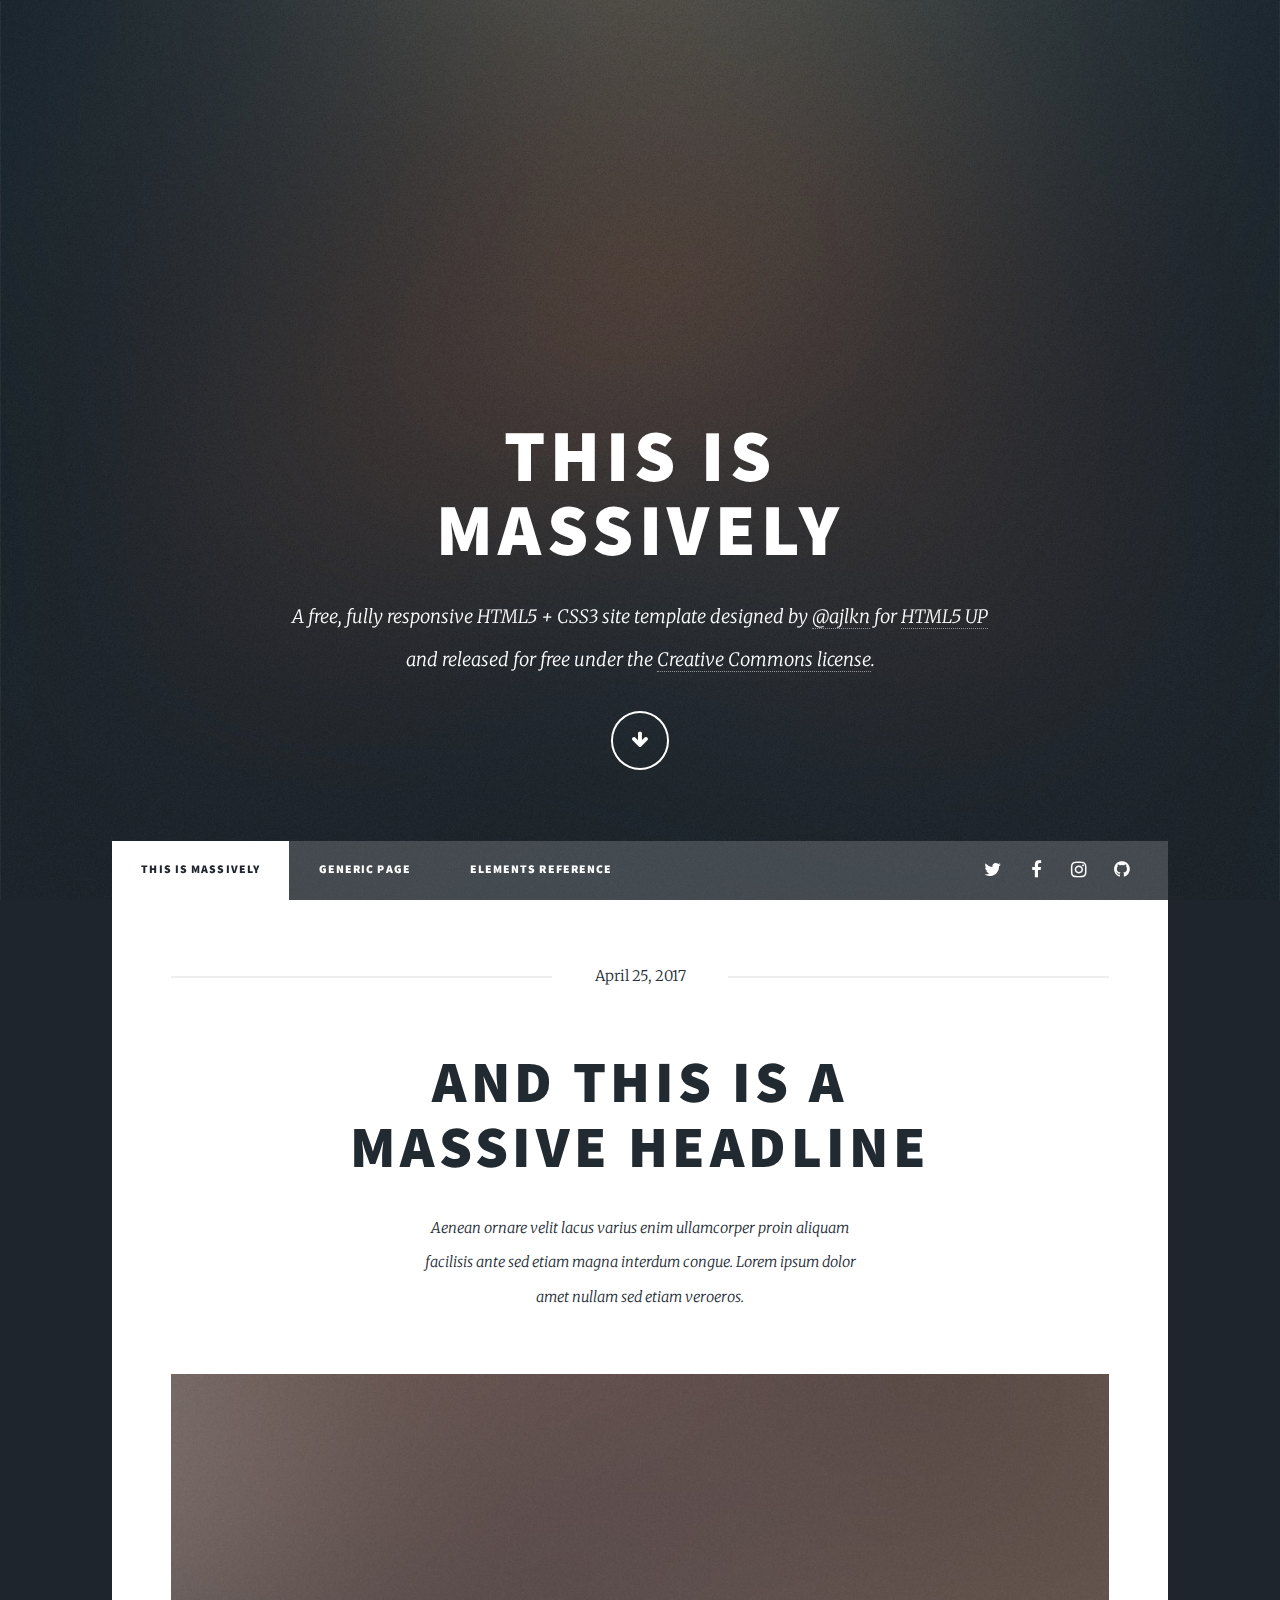
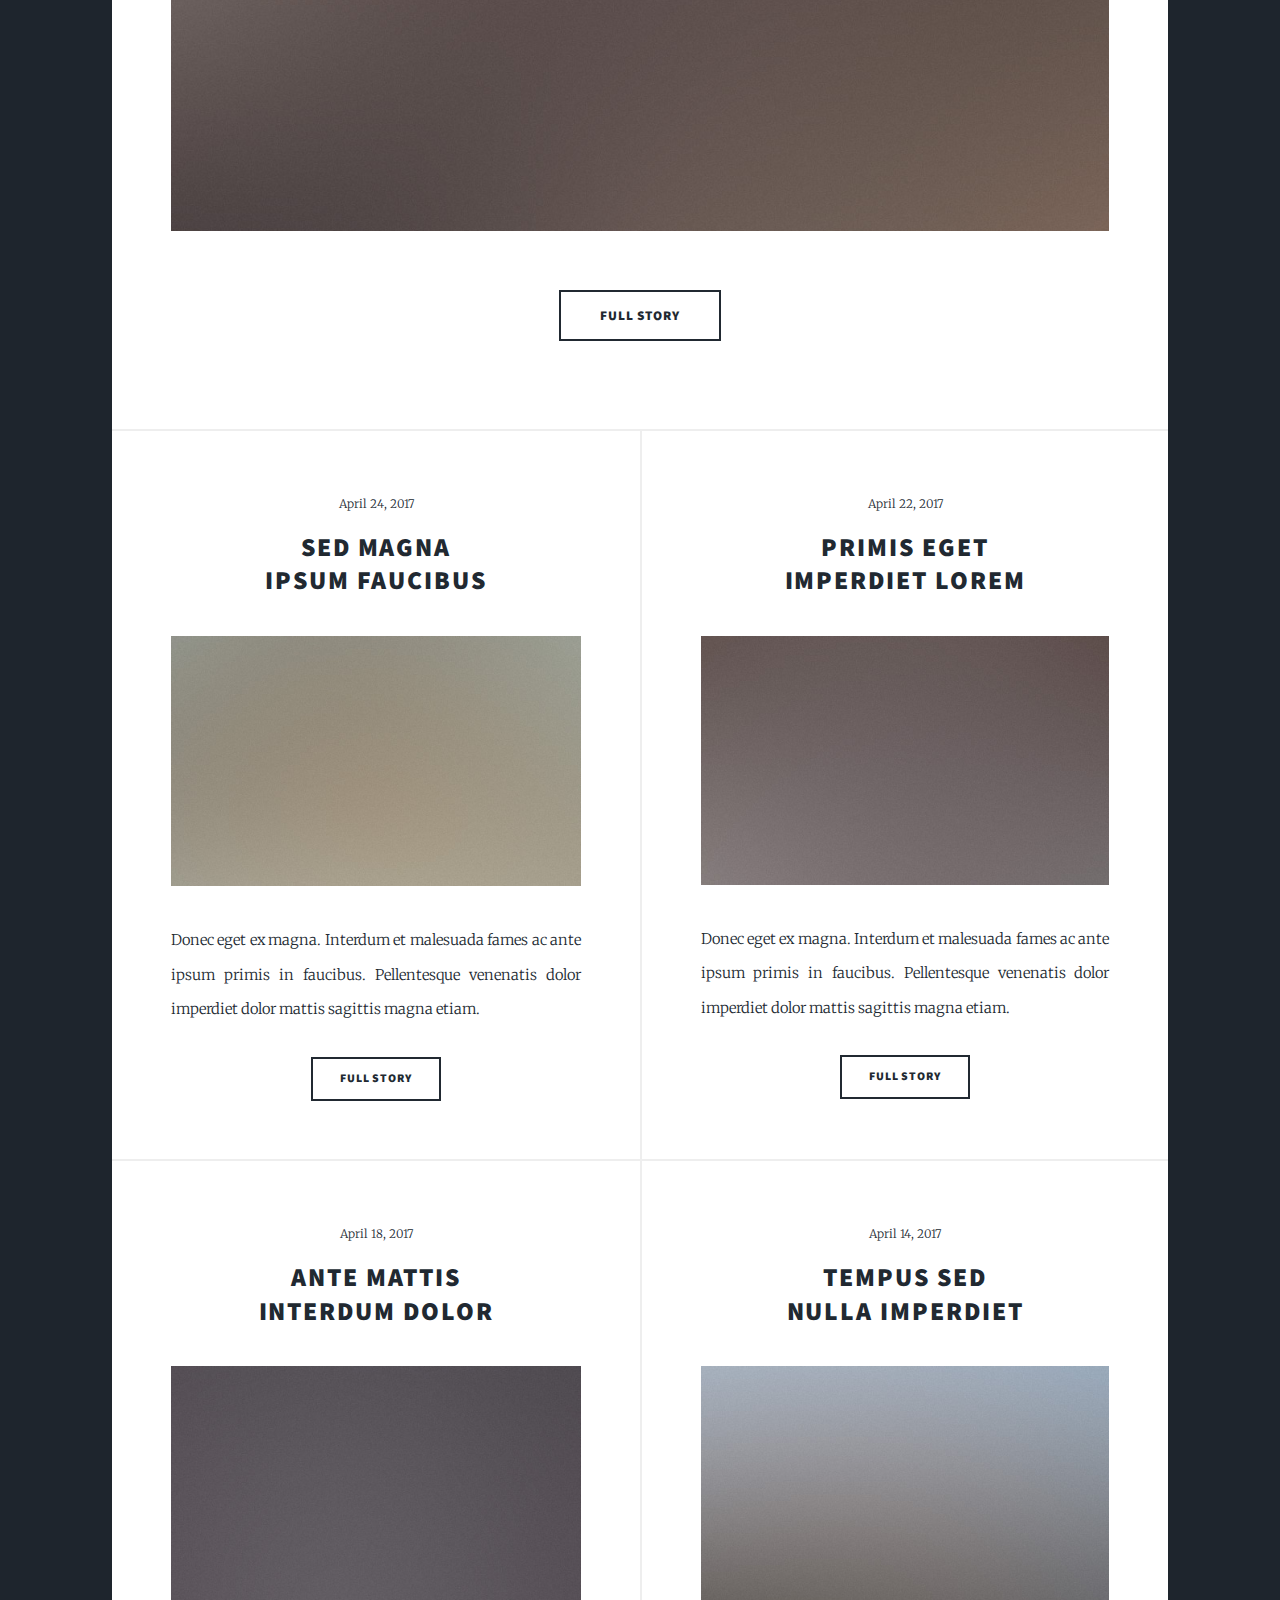
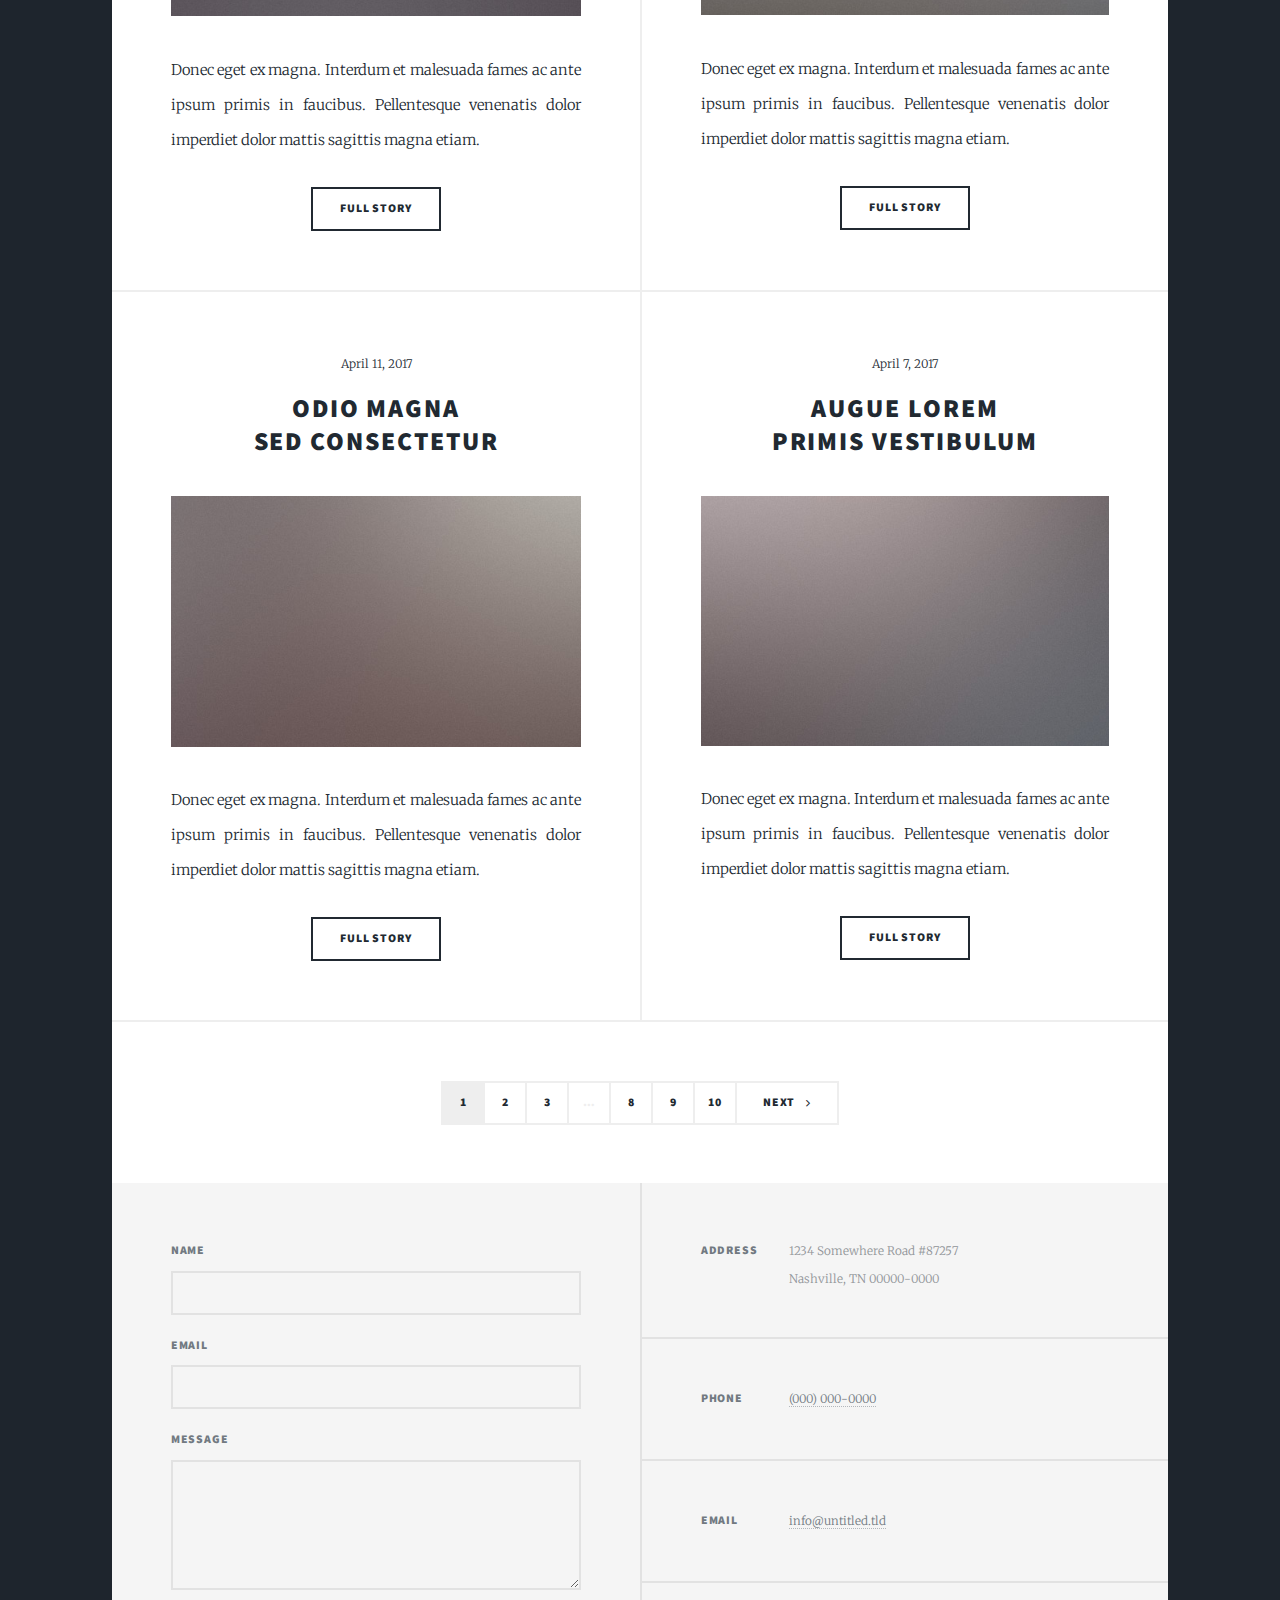
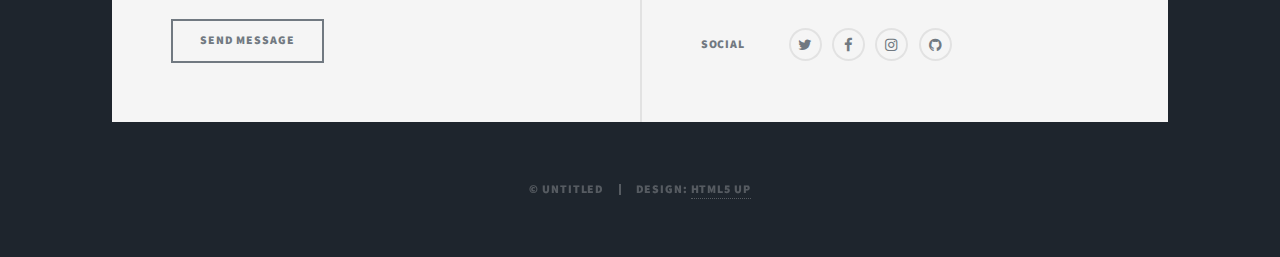
==== index.html @ acafe792 "Commit Inicial" ====
<!DOCTYPE HTML>
<!--
	Massively by HTML5 UP
	html5up.net | @ajlkn
	Free for personal and commercial use under the CCA 3.0 license (html5up.net/license)
-->
<html>
	<head>
		<title>Portifolio</title>
		<meta charset="utf-8" />
		<meta name="viewport" content="width=device-width, initial-scale=1, user-scalable=no" />
		<link rel="stylesheet" href="assets/css/main.css" />
		<noscript><link rel="stylesheet" href="assets/css/noscript.css" /></noscript>
	</head>
	<body class="is-preload">

		<!-- Wrapper -->
			<div id="wrapper" class="fade-in">

				<!-- Intro -->
					<div id="intro">
						<h1>This is<br />
						Massively</h1>
						<p>A free, fully responsive HTML5 + CSS3 site template designed by <a href="https://twitter.com/ajlkn">@ajlkn</a> for <a href="https://html5up.net">HTML5 UP</a><br />
						and released for free under the <a href="https://html5up.net/license">Creative Commons license</a>.</p>
						<ul class="actions">
							<li><a href="#header" class="button icon solo fa-arrow-down scrolly">Continue</a></li>
						</ul>
					</div>

				<!-- Header -->
					<header id="header">
						<a href="index.html" class="logo">Massively</a>
					</header>

				<!-- Nav -->
					<nav id="nav">
						<ul class="links">
							<li class="active"><a href="index.html">This is Massively</a></li>
							<li><a href="generic.html">Generic Page</a></li>
							<li><a href="elements.html">Elements Reference</a></li>
						</ul>
						<ul class="icons">
							<li><a href="#" class="icon fa-twitter"><span class="label">Twitter</span></a></li>
							<li><a href="#" class="icon fa-facebook"><span class="label">Facebook</span></a></li>
							<li><a href="#" class="icon fa-instagram"><span class="label">Instagram</span></a></li>
							<li><a href="#" class="icon fa-github"><span class="label">GitHub</span></a></li>
						</ul>
					</nav>

				<!-- Main -->
					<div id="main">

						<!-- Featured Post -->
							<article class="post featured">
								<header class="major">
									<span class="date">April 25, 2017</span>
									<h2><a href="#">And this is a<br />
									massive headline</a></h2>
									<p>Aenean ornare velit lacus varius enim ullamcorper proin aliquam<br />
									facilisis ante sed etiam magna interdum congue. Lorem ipsum dolor<br />
									amet nullam sed etiam veroeros.</p>
								</header>
								<a href="#" class="image main"><img src="images/pic01.jpg" alt="" /></a>
								<ul class="actions special">
									<li><a href="#" class="button large">Full Story</a></li>
								</ul>
							</article>

						<!-- Posts -->
							<section class="posts">
								<article>
									<header>
										<span class="date">April 24, 2017</span>
										<h2><a href="#">Sed magna<br />
										ipsum faucibus</a></h2>
									</header>
									<a href="#" class="image fit"><img src="images/pic02.jpg" alt="" /></a>
									<p>Donec eget ex magna. Interdum et malesuada fames ac ante ipsum primis in faucibus. Pellentesque venenatis dolor imperdiet dolor mattis sagittis magna etiam.</p>
									<ul class="actions special">
										<li><a href="#" class="button">Full Story</a></li>
									</ul>
								</article>
								<article>
									<header>
										<span class="date">April 22, 2017</span>
										<h2><a href="#">Primis eget<br />
										imperdiet lorem</a></h2>
									</header>
									<a href="#" class="image fit"><img src="images/pic03.jpg" alt="" /></a>
									<p>Donec eget ex magna. Interdum et malesuada fames ac ante ipsum primis in faucibus. Pellentesque venenatis dolor imperdiet dolor mattis sagittis magna etiam.</p>
									<ul class="actions special">
										<li><a href="#" class="button">Full Story</a></li>
									</ul>
								</article>
								<article>
									<header>
										<span class="date">April 18, 2017</span>
										<h2><a href="#">Ante mattis<br />
										interdum dolor</a></h2>
									</header>
									<a href="#" class="image fit"><img src="images/pic04.jpg" alt="" /></a>
									<p>Donec eget ex magna. Interdum et malesuada fames ac ante ipsum primis in faucibus. Pellentesque venenatis dolor imperdiet dolor mattis sagittis magna etiam.</p>
									<ul class="actions special">
										<li><a href="#" class="button">Full Story</a></li>
									</ul>
								</article>
								<article>
									<header>
										<span class="date">April 14, 2017</span>
										<h2><a href="#">Tempus sed<br />
										nulla imperdiet</a></h2>
									</header>
									<a href="#" class="image fit"><img src="images/pic05.jpg" alt="" /></a>
									<p>Donec eget ex magna. Interdum et malesuada fames ac ante ipsum primis in faucibus. Pellentesque venenatis dolor imperdiet dolor mattis sagittis magna etiam.</p>
									<ul class="actions special">
										<li><a href="#" class="button">Full Story</a></li>
									</ul>
								</article>
								<article>
									<header>
										<span class="date">April 11, 2017</span>
										<h2><a href="#">Odio magna<br />
										sed consectetur</a></h2>
									</header>
									<a href="#" class="image fit"><img src="images/pic06.jpg" alt="" /></a>
									<p>Donec eget ex magna. Interdum et malesuada fames ac ante ipsum primis in faucibus. Pellentesque venenatis dolor imperdiet dolor mattis sagittis magna etiam.</p>
									<ul class="actions special">
										<li><a href="#" class="button">Full Story</a></li>
									</ul>
								</article>
								<article>
									<header>
										<span class="date">April 7, 2017</span>
										<h2><a href="#">Augue lorem<br />
										primis vestibulum</a></h2>
									</header>
									<a href="#" class="image fit"><img src="images/pic07.jpg" alt="" /></a>
									<p>Donec eget ex magna. Interdum et malesuada fames ac ante ipsum primis in faucibus. Pellentesque venenatis dolor imperdiet dolor mattis sagittis magna etiam.</p>
									<ul class="actions special">
										<li><a href="#" class="button">Full Story</a></li>
									</ul>
								</article>
							</section>

						<!-- Footer -->
							<footer>
								<div class="pagination">
									<!--<a href="#" class="previous">Prev</a>-->
									<a href="#" class="page active">1</a>
									<a href="#" class="page">2</a>
									<a href="#" class="page">3</a>
									<span class="extra">&hellip;</span>
									<a href="#" class="page">8</a>
									<a href="#" class="page">9</a>
									<a href="#" class="page">10</a>
									<a href="#" class="next">Next</a>
								</div>
							</footer>

					</div>

				<!-- Footer -->
					<footer id="footer">
						<section>
							<form method="post" action="#">
								<div class="fields">
									<div class="field">
										<label for="name">Name</label>
										<input type="text" name="name" id="name" />
									</div>
									<div class="field">
										<label for="email">Email</label>
										<input type="text" name="email" id="email" />
									</div>
									<div class="field">
										<label for="message">Message</label>
										<textarea name="message" id="message" rows="3"></textarea>
									</div>
								</div>
								<ul class="actions">
									<li><input type="submit" value="Send Message" /></li>
								</ul>
							</form>
						</section>
						<section class="split contact">
							<section class="alt">
								<h3>Address</h3>
								<p>1234 Somewhere Road #87257<br />
								Nashville, TN 00000-0000</p>
							</section>
							<section>
								<h3>Phone</h3>
								<p><a href="#">(000) 000-0000</a></p>
							</section>
							<section>
								<h3>Email</h3>
								<p><a href="#">info@untitled.tld</a></p>
							</section>
							<section>
								<h3>Social</h3>
								<ul class="icons alt">
									<li><a href="#" class="icon alt fa-twitter"><span class="label">Twitter</span></a></li>
									<li><a href="#" class="icon alt fa-facebook"><span class="label">Facebook</span></a></li>
									<li><a href="#" class="icon alt fa-instagram"><span class="label">Instagram</span></a></li>
									<li><a href="#" class="icon alt fa-github"><span class="label">GitHub</span></a></li>
								</ul>
							</section>
						</section>
					</footer>

				<!-- Copyright -->
					<div id="copyright">
						<ul><li>&copy; Untitled</li><li>Design: <a href="https://html5up.net">HTML5 UP</a></li></ul>
					</div>

			</div>

		<!-- Scripts -->
			<script src="assets/js/jquery.min.js"></script>
			<script src="assets/js/jquery.scrollex.min.js"></script>
			<script src="assets/js/jquery.scrolly.min.js"></script>
			<script src="assets/js/browser.min.js"></script>
			<script src="assets/js/breakpoints.min.js"></script>
			<script src="assets/js/util.js"></script>
			<script src="assets/js/main.js"></script>

	</body>
</html>
---- assets/css/main.css ----
@import url(font-awesome.min.css);
@import url("https://fonts.googleapis.com/css?family=Merriweather:300,700,300italic,700italic|Source+Sans+Pro:900");

/*
	Massively by HTML5 UP
	html5up.net | @ajlkn
	Free for personal and commercial use under the CCA 3.0 license (html5up.net/license)
*/

html, body, div, span, applet, object,
iframe, h1, h2, h3, h4, h5, h6, p, blockquote,
pre, a, abbr, acronym, address, big, cite,
code, del, dfn, em, img, ins, kbd, q, s, samp,
small, strike, strong, sub, sup, tt, var, b,
u, i, center, dl, dt, dd, ol, ul, li, fieldset,
form, label, legend, table, caption, tbody,
tfoot, thead, tr, th, td, article, aside,
canvas, details, embed, figure, figcaption,
footer, header, hgroup, menu, nav, output, ruby,
section, summary, time, mark, audio, video {
	margin: 0;
	padding: 0;
	border: 0;
	font-size: 100%;
	font: inherit;
	vertical-align: baseline;}

article, aside, details, figcaption, figure,
footer, header, hgroup, menu, nav, section {
	display: block;}

body {
	line-height: 1;
}

ol, ul {
	list-style: none;
}

blockquote, q {
	quotes: none;
}

	blockquote:before, blockquote:after, q:before, q:after {
		content: '';
		content: none;
	}

table {
	border-collapse: collapse;
	border-spacing: 0;
}

body {
	-webkit-text-size-adjust: none;
}

mark {
	background-color: transparent;
	color: inherit;
}

input::-moz-focus-inner {
	border: 0;
	padding: 0;
}

input, select, textarea {
	-moz-appearance: none;
	-webkit-appearance: none;
	-ms-appearance: none;
	appearance: none;
}

/* Basic */

	@-ms-viewport {
		width: device-width;
	}

	body {
		-ms-overflow-style: scrollbar;
	}

	@media screen and (max-width: 480px) {

		html, body {
			min-width: 320px;
		}

	}

	html {
		box-sizing: border-box;
	}

	*, *:before, *:after {
		box-sizing: inherit;
	}

	body {
		background-color: #1e252d;
	}

		body.is-preload *, body.is-preload *:before, body.is-preload *:after {
			-moz-animation: none !important;
			-webkit-animation: none !important;
			-ms-animation: none !important;
			animation: none !important;
			-moz-transition: none !important;
			-webkit-transition: none !important;
			-ms-transition: none !important;
			transition: none !important;
		}

/* Type */

	html {
		font-size: 16pt;
	}

		@media screen and (max-width: 1680px) {

			html {
				font-size: 12pt;
			}

		}

		@media screen and (max-width: 1280px) {

			html {
				font-size: 11pt;
			}

		}

		@media screen and (max-width: 360px) {

			html {
				font-size: 10pt;
			}

		}

	body {
		color: #212931;
	}

	body, input, select, textarea {
		font-family: "Merriweather", Georgia, serif;
		font-weight: 300;
		font-size: 1rem;
		line-height: 2.375;
	}

	a {
		-moz-transition: color 0.2s ease-in-out, background-color 0.2s ease-in-out, border-color 0.2s ease-in-out, box-shadow 0.2s ease-in-out;
		-webkit-transition: color 0.2s ease-in-out, background-color 0.2s ease-in-out, border-color 0.2s ease-in-out, box-shadow 0.2s ease-in-out;
		-ms-transition: color 0.2s ease-in-out, background-color 0.2s ease-in-out, border-color 0.2s ease-in-out, box-shadow 0.2s ease-in-out;
		transition: color 0.2s ease-in-out, background-color 0.2s ease-in-out, border-color 0.2s ease-in-out, box-shadow 0.2s ease-in-out;
		border-bottom: dotted 1px;
		text-decoration: none;
	}

		a:hover {
			border-bottom-color: transparent;
		}

	strong, b {
		font-weight: 600;
	}

	em, i {
		font-style: italic;
	}

	p {
		text-align: justify;
		margin: 0 0 2rem 0;
	}

	h1, h2, h3, h4, h5, h6 {
		font-family: "Source Sans Pro", Helvetica, sans-serif;
		font-weight: 900;
		line-height: 1.5;
		letter-spacing: 0.075em;
		text-transform: uppercase;
		margin: 0 0 1rem 0;
	}

		h1 a, h2 a, h3 a, h4 a, h5 a, h6 a {
			border-bottom: 0;
			color: inherit;
			text-decoration: none;
		}

	h1 {
		font-size: 4rem;
		line-height: 1.1;
		margin: 0 0 2rem 0;
	}

	h2 {
		font-size: 1.75rem;
		line-height: 1.3;
		margin: 0 0 1.5rem 0;
	}

	h3 {
		font-size: 1.25rem;
		margin: 0 0 1.5rem 0;
	}

	h4 {
		font-size: 1rem;
	}

	h5 {
		font-size: 0.9rem;
	}

	h6 {
		font-size: 0.8rem;
	}

	sub {
		font-size: 0.8rem;
		position: relative;
		top: 0.5rem;
	}

	sup {
		font-size: 0.8rem;
		position: relative;
		top: -0.5rem;
	}

	blockquote {
		border-left: solid 4px;
		font-style: italic;
		margin: 0 0 2rem 0;
		padding: 0.5rem 0 0.5rem 2rem;
	}

	code {
		border: solid 2px;
		font-family: "Courier New", monospace;
		font-size: 0.9rem;
		margin: 0 0.25rem;
		padding: 0.25rem 0.65rem;
	}

	pre {
		-webkit-overflow-scrolling: touch;
		font-family: "Courier New", monospace;
		font-size: 0.9rem;
		margin: 0 0 2rem 0;
	}

		pre code {
			display: block;
			line-height: 1.75;
			padding: 1rem 1.5rem;
			overflow-x: auto;
		}

	hr {
		border: 0;
		border-bottom: solid 2px;
		margin: 3rem 0;
	}

		hr.major {
			margin: 5rem 0;
		}

	.align-left {
		text-align: left;
	}

	.align-center {
		text-align: center;
	}

	.align-right {
		text-align: right;
	}

	input, select, textarea {
		color: #212931;
	}

	a {
		color: #212931;
		border-bottom-color: rgba(33, 41, 49, 0.5);
	}

		a:hover {
			border-bottom-color: transparent;
			color: #18bfef !important;
		}

	strong, b {
		color: #212931;
	}

	h1, h2, h3, h4, h5, h6 {
		color: #212931;
	}

	blockquote {
		border-left-color: #eeeeee;
	}

	code {
		background: rgba(220, 220, 220, 0.25);
		border-color: #eeeeee;
	}

	hr {
		border-bottom-color: #eeeeee;
	}

/* Row */

	.row {
		display: flex;
		flex-wrap: wrap;
		box-sizing: border-box;
		align-items: stretch;
	}

		.row > * {
			box-sizing: border-box;
		}

		.row.gtr-uniform > * > :last-child {
			margin-bottom: 0;
		}

		.row.aln-left {
			justify-content: flex-start;
		}

		.row.aln-center {
			justify-content: center;
		}

		.row.aln-right {
			justify-content: flex-end;
		}

		.row.aln-top {
			align-items: flex-start;
		}

		.row.aln-middle {
			align-items: center;
		}

		.row.aln-bottom {
			align-items: flex-end;
		}

		.row > .imp {
			order: -1;
		}

		.row > .col-1 {
			width: 8.3333333333%;
		}

		.row > .off-1 {
			margin-left: 8.3333333333%;
		}

		.row > .col-2 {
			width: 16.6666666667%;
		}

		.row > .off-2 {
			margin-left: 16.6666666667%;
		}

		.row > .col-3 {
			width: 25%;
		}

		.row > .off-3 {
			margin-left: 25%;
		}

		.row > .col-4 {
			width: 33.3333333333%;
		}

		.row > .off-4 {
			margin-left: 33.3333333333%;
		}

		.row > .col-5 {
			width: 41.6666666667%;
		}

		.row > .off-5 {
			margin-left: 41.6666666667%;
		}

		.row > .col-6 {
			width: 50%;
		}

		.row > .off-6 {
			margin-left: 50%;
		}

		.row > .col-7 {
			width: 58.3333333333%;
		}

		.row > .off-7 {
			margin-left: 58.3333333333%;
		}

		.row > .col-8 {
			width: 66.6666666667%;
		}

		.row > .off-8 {
			margin-left: 66.6666666667%;
		}

		.row > .col-9 {
			width: 75%;
		}

		.row > .off-9 {
			margin-left: 75%;
		}

		.row > .col-10 {
			width: 83.3333333333%;
		}

		.row > .off-10 {
			margin-left: 83.3333333333%;
		}

		.row > .col-11 {
			width: 91.6666666667%;
		}

		.row > .off-11 {
			margin-left: 91.6666666667%;
		}

		.row > .col-12 {
			width: 100%;
		}

		.row > .off-12 {
			margin-left: 100%;
		}

		.row.gtr-0 {
			margin-top: 0;
			margin-left: 0rem;
		}

			.row.gtr-0 > * {
				padding: 0 0 0 0rem;
			}

			.row.gtr-0.gtr-uniform {
				margin-top: 0rem;
			}

				.row.gtr-0.gtr-uniform > * {
					padding-top: 0rem;
				}

		.row.gtr-25 {
			margin-top: 0;
			margin-left: -0.375rem;
		}

			.row.gtr-25 > * {
				padding: 0 0 0 0.375rem;
			}

			.row.gtr-25.gtr-uniform {
				margin-top: -0.375rem;
			}

				.row.gtr-25.gtr-uniform > * {
					padding-top: 0.375rem;
				}

		.row.gtr-50 {
			margin-top: 0;
			margin-left: -0.75rem;
		}

			.row.gtr-50 > * {
				padding: 0 0 0 0.75rem;
			}

			.row.gtr-50.gtr-uniform {
				margin-top: -0.75rem;
			}

				.row.gtr-50.gtr-uniform > * {
					padding-top: 0.75rem;
				}

		.row {
			margin-top: 0;
			margin-left: -1.5rem;
		}

			.row > * {
				padding: 0 0 0 1.5rem;
			}

			.row.gtr-uniform {
				margin-top: -1.5rem;
			}

				.row.gtr-uniform > * {
					padding-top: 1.5rem;
				}

		.row.gtr-150 {
			margin-top: 0;
			margin-left: -2.25rem;
		}

			.row.gtr-150 > * {
				padding: 0 0 0 2.25rem;
			}

			.row.gtr-150.gtr-uniform {
				margin-top: -2.25rem;
			}

				.row.gtr-150.gtr-uniform > * {
					padding-top: 2.25rem;
				}

		.row.gtr-200 {
			margin-top: 0;
			margin-left: -3rem;
		}

			.row.gtr-200 > * {
				padding: 0 0 0 3rem;
			}

			.row.gtr-200.gtr-uniform {
				margin-top: -3rem;
			}

				.row.gtr-200.gtr-uniform > * {
					padding-top: 3rem;
				}

		@media screen and (max-width: 1680px) {

			.row {
				display: flex;
				flex-wrap: wrap;
				box-sizing: border-box;
				align-items: stretch;
			}

				.row > * {
					box-sizing: border-box;
				}

				.row.gtr-uniform > * > :last-child {
					margin-bottom: 0;
				}

				.row.aln-left {
					justify-content: flex-start;
				}

				.row.aln-center {
					justify-content: center;
				}

				.row.aln-right {
					justify-content: flex-end;
				}

				.row.aln-top {
					align-items: flex-start;
				}

				.row.aln-middle {
					align-items: center;
				}

				.row.aln-bottom {
					align-items: flex-end;
				}

				.row > .imp-xlarge {
					order: -1;
				}

				.row > .col-1-xlarge {
					width: 8.3333333333%;
				}

				.row > .off-1-xlarge {
					margin-left: 8.3333333333%;
				}

				.row > .col-2-xlarge {
					width: 16.6666666667%;
				}

				.row > .off-2-xlarge {
					margin-left: 16.6666666667%;
				}

				.row > .col-3-xlarge {
					width: 25%;
				}

				.row > .off-3-xlarge {
					margin-left: 25%;
				}

				.row > .col-4-xlarge {
					width: 33.3333333333%;
				}

				.row > .off-4-xlarge {
					margin-left: 33.3333333333%;
				}

				.row > .col-5-xlarge {
					width: 41.6666666667%;
				}

				.row > .off-5-xlarge {
					margin-left: 41.6666666667%;
				}

				.row > .col-6-xlarge {
					width: 50%;
				}

				.row > .off-6-xlarge {
					margin-left: 50%;
				}

				.row > .col-7-xlarge {
					width: 58.3333333333%;
				}

				.row > .off-7-xlarge {
					margin-left: 58.3333333333%;
				}

				.row > .col-8-xlarge {
					width: 66.6666666667%;
				}

				.row > .off-8-xlarge {
					margin-left: 66.6666666667%;
				}

				.row > .col-9-xlarge {
					width: 75%;
				}

				.row > .off-9-xlarge {
					margin-left: 75%;
				}

				.row > .col-10-xlarge {
					width: 83.3333333333%;
				}

				.row > .off-10-xlarge {
					margin-left: 83.3333333333%;
				}

				.row > .col-11-xlarge {
					width: 91.6666666667%;
				}

				.row > .off-11-xlarge {
					margin-left: 91.6666666667%;
				}

				.row > .col-12-xlarge {
					width: 100%;
				}

				.row > .off-12-xlarge {
					margin-left: 100%;
				}

				.row.gtr-0 {
					margin-top: 0;
					margin-left: 0rem;
				}

					.row.gtr-0 > * {
						padding: 0 0 0 0rem;
					}

					.row.gtr-0.gtr-uniform {
						margin-top: 0rem;
					}

						.row.gtr-0.gtr-uniform > * {
							padding-top: 0rem;
						}

				.row.gtr-25 {
					margin-top: 0;
					margin-left: -0.375rem;
				}

					.row.gtr-25 > * {
						padding: 0 0 0 0.375rem;
					}

					.row.gtr-25.gtr-uniform {
						margin-top: -0.375rem;
					}

						.row.gtr-25.gtr-uniform > * {
							padding-top: 0.375rem;
						}

				.row.gtr-50 {
					margin-top: 0;
					margin-left: -0.75rem;
				}

					.row.gtr-50 > * {
						padding: 0 0 0 0.75rem;
					}

					.row.gtr-50.gtr-uniform {
						margin-top: -0.75rem;
					}

						.row.gtr-50.gtr-uniform > * {
							padding-top: 0.75rem;
						}

				.row {
					margin-top: 0;
					margin-left: -1.5rem;
				}

					.row > * {
						padding: 0 0 0 1.5rem;
					}

					.row.gtr-uniform {
						margin-top: -1.5rem;
					}

						.row.gtr-uniform > * {
							padding-top: 1.5rem;
						}

				.row.gtr-150 {
					margin-top: 0;
					margin-left: -2.25rem;
				}

					.row.gtr-150 > * {
						padding: 0 0 0 2.25rem;
					}

					.row.gtr-150.gtr-uniform {
						margin-top: -2.25rem;
					}

						.row.gtr-150.gtr-uniform > * {
							padding-top: 2.25rem;
						}

				.row.gtr-200 {
					margin-top: 0;
					margin-left: -3rem;
				}

					.row.gtr-200 > * {
						padding: 0 0 0 3rem;
					}

					.row.gtr-200.gtr-uniform {
						margin-top: -3rem;
					}

						.row.gtr-200.gtr-uniform > * {
							padding-top: 3rem;
						}

		}

		@media screen and (max-width: 1280px) {

			.row {
				display: flex;
				flex-wrap: wrap;
				box-sizing: border-box;
				align-items: stretch;
			}

				.row > * {
					box-sizing: border-box;
				}

				.row.gtr-uniform > * > :last-child {
					margin-bottom: 0;
				}

				.row.aln-left {
					justify-content: flex-start;
				}

				.row.aln-center {
					justify-content: center;
				}

				.row.aln-right {
					justify-content: flex-end;
				}

				.row.aln-top {
					align-items: flex-start;
				}

				.row.aln-middle {
					align-items: center;
				}

				.row.aln-bottom {
					align-items: flex-end;
				}

				.row > .imp-large {
					order: -1;
				}

				.row > .col-1-large {
					width: 8.3333333333%;
				}

				.row > .off-1-large {
					margin-left: 8.3333333333%;
				}

				.row > .col-2-large {
					width: 16.6666666667%;
				}

				.row > .off-2-large {
					margin-left: 16.6666666667%;
				}

				.row > .col-3-large {
					width: 25%;
				}

				.row > .off-3-large {
					margin-left: 25%;
				}

				.row > .col-4-large {
					width: 33.3333333333%;
				}

				.row > .off-4-large {
					margin-left: 33.3333333333%;
				}

				.row > .col-5-large {
					width: 41.6666666667%;
				}

				.row > .off-5-large {
					margin-left: 41.6666666667%;
				}

				.row > .col-6-large {
					width: 50%;
				}

				.row > .off-6-large {
					margin-left: 50%;
				}

				.row > .col-7-large {
					width: 58.3333333333%;
				}

				.row > .off-7-large {
					margin-left: 58.3333333333%;
				}

				.row > .col-8-large {
					width: 66.6666666667%;
				}

				.row > .off-8-large {
					margin-left: 66.6666666667%;
				}

				.row > .col-9-large {
					width: 75%;
				}

				.row > .off-9-large {
					margin-left: 75%;
				}

				.row > .col-10-large {
					width: 83.3333333333%;
				}

				.row > .off-10-large {
					margin-left: 83.3333333333%;
				}

				.row > .col-11-large {
					width: 91.6666666667%;
				}

				.row > .off-11-large {
					margin-left: 91.6666666667%;
				}

				.row > .col-12-large {
					width: 100%;
				}

				.row > .off-12-large {
					margin-left: 100%;
				}

				.row.gtr-0 {
					margin-top: 0;
					margin-left: 0rem;
				}

					.row.gtr-0 > * {
						padding: 0 0 0 0rem;
					}

					.row.gtr-0.gtr-uniform {
						margin-top: 0rem;
					}

						.row.gtr-0.gtr-uniform > * {
							padding-top: 0rem;
						}

				.row.gtr-25 {
					margin-top: 0;
					margin-left: -0.375rem;
				}

					.row.gtr-25 > * {
						padding: 0 0 0 0.375rem;
					}

					.row.gtr-25.gtr-uniform {
						margin-top: -0.375rem;
					}

						.row.gtr-25.gtr-uniform > * {
							padding-top: 0.375rem;
						}

				.row.gtr-50 {
					margin-top: 0;
					margin-left: -0.75rem;
				}

					.row.gtr-50 > * {
						padding: 0 0 0 0.75rem;
					}

					.row.gtr-50.gtr-uniform {
						margin-top: -0.75rem;
					}

						.row.gtr-50.gtr-uniform > * {
							padding-top: 0.75rem;
						}

				.row {
					margin-top: 0;
					margin-left: -1.5rem;
				}

					.row > * {
						padding: 0 0 0 1.5rem;
					}

					.row.gtr-uniform {
						margin-top: -1.5rem;
					}

						.row.gtr-uniform > * {
							padding-top: 1.5rem;
						}

				.row.gtr-150 {
					margin-top: 0;
					margin-left: -2.25rem;
				}

					.row.gtr-150 > * {
						padding: 0 0 0 2.25rem;
					}

					.row.gtr-150.gtr-uniform {
						margin-top: -2.25rem;
					}

						.row.gtr-150.gtr-uniform > * {
							padding-top: 2.25rem;
						}

				.row.gtr-200 {
					margin-top: 0;
					margin-left: -3rem;
				}

					.row.gtr-200 > * {
						padding: 0 0 0 3rem;
					}

					.row.gtr-200.gtr-uniform {
						margin-top: -3rem;
					}

						.row.gtr-200.gtr-uniform > * {
							padding-top: 3rem;
						}

		}

		@media screen and (max-width: 980px) {

			.row {
				display: flex;
				flex-wrap: wrap;
				box-sizing: border-box;
				align-items: stretch;
			}

				.row > * {
					box-sizing: border-box;
				}

				.row.gtr-uniform > * > :last-child {
					margin-bottom: 0;
				}

				.row.aln-left {
					justify-content: flex-start;
				}

				.row.aln-center {
					justify-content: center;
				}

				.row.aln-right {
					justify-content: flex-end;
				}

				.row.aln-top {
					align-items: flex-start;
				}

				.row.aln-middle {
					align-items: center;
				}

				.row.aln-bottom {
					align-items: flex-end;
				}

				.row > .imp-medium {
					order: -1;
				}

				.row > .col-1-medium {
					width: 8.3333333333%;
				}

				.row > .off-1-medium {
					margin-left: 8.3333333333%;
				}

				.row > .col-2-medium {
					width: 16.6666666667%;
				}

				.row > .off-2-medium {
					margin-left: 16.6666666667%;
				}

				.row > .col-3-medium {
					width: 25%;
				}

				.row > .off-3-medium {
					margin-left: 25%;
				}

				.row > .col-4-medium {
					width: 33.3333333333%;
				}

				.row > .off-4-medium {
					margin-left: 33.3333333333%;
				}

				.row > .col-5-medium {
					width: 41.6666666667%;
				}

				.row > .off-5-medium {
					margin-left: 41.6666666667%;
				}

				.row > .col-6-medium {
					width: 50%;
				}

				.row > .off-6-medium {
					margin-left: 50%;
				}

				.row > .col-7-medium {
					width: 58.3333333333%;
				}

				.row > .off-7-medium {
					margin-left: 58.3333333333%;
				}

				.row > .col-8-medium {
					width: 66.6666666667%;
				}

				.row > .off-8-medium {
					margin-left: 66.6666666667%;
				}

				.row > .col-9-medium {
					width: 75%;
				}

				.row > .off-9-medium {
					margin-left: 75%;
				}

				.row > .col-10-medium {
					width: 83.3333333333%;
				}

				.row > .off-10-medium {
					margin-left: 83.3333333333%;
				}

				.row > .col-11-medium {
					width: 91.6666666667%;
				}

				.row > .off-11-medium {
					margin-left: 91.6666666667%;
				}

				.row > .col-12-medium {
					width: 100%;
				}

				.row > .off-12-medium {
					margin-left: 100%;
				}

				.row.gtr-0 {
					margin-top: 0;
					margin-left: 0rem;
				}

					.row.gtr-0 > * {
						padding: 0 0 0 0rem;
					}

					.row.gtr-0.gtr-uniform {
						margin-top: 0rem;
					}

						.row.gtr-0.gtr-uniform > * {
							padding-top: 0rem;
						}

				.row.gtr-25 {
					margin-top: 0;
					margin-left: -0.375rem;
				}

					.row.gtr-25 > * {
						padding: 0 0 0 0.375rem;
					}

					.row.gtr-25.gtr-uniform {
						margin-top: -0.375rem;
					}

						.row.gtr-25.gtr-uniform > * {
							padding-top: 0.375rem;
						}

				.row.gtr-50 {
					margin-top: 0;
					margin-left: -0.75rem;
				}

					.row.gtr-50 > * {
						padding: 0 0 0 0.75rem;
					}

					.row.gtr-50.gtr-uniform {
						margin-top: -0.75rem;
					}

						.row.gtr-50.gtr-uniform > * {
							padding-top: 0.75rem;
						}

				.row {
					margin-top: 0;
					margin-left: -1.5rem;
				}

					.row > * {
						padding: 0 0 0 1.5rem;
					}

					.row.gtr-uniform {
						margin-top: -1.5rem;
					}

						.row.gtr-uniform > * {
							padding-top: 1.5rem;
						}

				.row.gtr-150 {
					margin-top: 0;
					margin-left: -2.25rem;
				}

					.row.gtr-150 > * {
						padding: 0 0 0 2.25rem;
					}

					.row.gtr-150.gtr-uniform {
						margin-top: -2.25rem;
					}

						.row.gtr-150.gtr-uniform > * {
							padding-top: 2.25rem;
						}

				.row.gtr-200 {
					margin-top: 0;
					margin-left: -3rem;
				}

					.row.gtr-200 > * {
						padding: 0 0 0 3rem;
					}

					.row.gtr-200.gtr-uniform {
						margin-top: -3rem;
					}

						.row.gtr-200.gtr-uniform > * {
							padding-top: 3rem;
						}

		}

		@media screen and (max-width: 736px) {

			.row {
				display: flex;
				flex-wrap: wrap;
				box-sizing: border-box;
				align-items: stretch;
			}

				.row > * {
					box-sizing: border-box;
				}

				.row.gtr-uniform > * > :last-child {
					margin-bottom: 0;
				}

				.row.aln-left {
					justify-content: flex-start;
				}

				.row.aln-center {
					justify-content: center;
				}

				.row.aln-right {
					justify-content: flex-end;
				}

				.row.aln-top {
					align-items: flex-start;
				}

				.row.aln-middle {
					align-items: center;
				}

				.row.aln-bottom {
					align-items: flex-end;
				}

				.row > .imp-small {
					order: -1;
				}

				.row > .col-1-small {
					width: 8.3333333333%;
				}

				.row > .off-1-small {
					margin-left: 8.3333333333%;
				}

				.row > .col-2-small {
					width: 16.6666666667%;
				}

				.row > .off-2-small {
					margin-left: 16.6666666667%;
				}

				.row > .col-3-small {
					width: 25%;
				}

				.row > .off-3-small {
					margin-left: 25%;
				}

				.row > .col-4-small {
					width: 33.3333333333%;
				}

				.row > .off-4-small {
					margin-left: 33.3333333333%;
				}

				.row > .col-5-small {
					width: 41.6666666667%;
				}

				.row > .off-5-small {
					margin-left: 41.6666666667%;
				}

				.row > .col-6-small {
					width: 50%;
				}

				.row > .off-6-small {
					margin-left: 50%;
				}

				.row > .col-7-small {
					width: 58.3333333333%;
				}

				.row > .off-7-small {
					margin-left: 58.3333333333%;
				}

				.row > .col-8-small {
					width: 66.6666666667%;
				}

				.row > .off-8-small {
					margin-left: 66.6666666667%;
				}

				.row > .col-9-small {
					width: 75%;
				}

				.row > .off-9-small {
					margin-left: 75%;
				}

				.row > .col-10-small {
					width: 83.3333333333%;
				}

				.row > .off-10-small {
					margin-left: 83.3333333333%;
				}

				.row > .col-11-small {
					width: 91.6666666667%;
				}

				.row > .off-11-small {
					margin-left: 91.6666666667%;
				}

				.row > .col-12-small {
					width: 100%;
				}

				.row > .off-12-small {
					margin-left: 100%;
				}

				.row.gtr-0 {
					margin-top: 0;
					margin-left: 0rem;
				}

					.row.gtr-0 > * {
						padding: 0 0 0 0rem;
					}

					.row.gtr-0.gtr-uniform {
						margin-top: 0rem;
					}

						.row.gtr-0.gtr-uniform > * {
							padding-top: 0rem;
						}

				.row.gtr-25 {
					margin-top: 0;
					margin-left: -0.375rem;
				}

					.row.gtr-25 > * {
						padding: 0 0 0 0.375rem;
					}

					.row.gtr-25.gtr-uniform {
						margin-top: -0.375rem;
					}

						.row.gtr-25.gtr-uniform > * {
							padding-top: 0.375rem;
						}

				.row.gtr-50 {
					margin-top: 0;
					margin-left: -0.75rem;
				}

					.row.gtr-50 > * {
						padding: 0 0 0 0.75rem;
					}

					.row.gtr-50.gtr-uniform {
						margin-top: -0.75rem;
					}

						.row.gtr-50.gtr-uniform > * {
							padding-top: 0.75rem;
						}

				.row {
					margin-top: 0;
					margin-left: -1.5rem;
				}

					.row > * {
						padding: 0 0 0 1.5rem;
					}

					.row.gtr-uniform {
						margin-top: -1.5rem;
					}

						.row.gtr-uniform > * {
							padding-top: 1.5rem;
						}

				.row.gtr-150 {
					margin-top: 0;
					margin-left: -2.25rem;
				}

					.row.gtr-150 > * {
						padding: 0 0 0 2.25rem;
					}

					.row.gtr-150.gtr-uniform {
						margin-top: -2.25rem;
					}

						.row.gtr-150.gtr-uniform > * {
							padding-top: 2.25rem;
						}

				.row.gtr-200 {
					margin-top: 0;
					margin-left: -3rem;
				}

					.row.gtr-200 > * {
						padding: 0 0 0 3rem;
					}

					.row.gtr-200.gtr-uniform {
						margin-top: -3rem;
					}

						.row.gtr-200.gtr-uniform > * {
							padding-top: 3rem;
						}

		}

		@media screen and (max-width: 480px) {

			.row {
				display: flex;
				flex-wrap: wrap;
				box-sizing: border-box;
				align-items: stretch;
			}

				.row > * {
					box-sizing: border-box;
				}

				.row.gtr-uniform > * > :last-child {
					margin-bottom: 0;
				}

				.row.aln-left {
					justify-content: flex-start;
				}

				.row.aln-center {
					justify-content: center;
				}

				.row.aln-right {
					justify-content: flex-end;
				}

				.row.aln-top {
					align-items: flex-start;
				}

				.row.aln-middle {
					align-items: center;
				}

				.row.aln-bottom {
					align-items: flex-end;
				}

				.row > .imp-xsmall {
					order: -1;
				}

				.row > .col-1-xsmall {
					width: 8.3333333333%;
				}

				.row > .off-1-xsmall {
					margin-left: 8.3333333333%;
				}

				.row > .col-2-xsmall {
					width: 16.6666666667%;
				}

				.row > .off-2-xsmall {
					margin-left: 16.6666666667%;
				}

				.row > .col-3-xsmall {
					width: 25%;
				}

				.row > .off-3-xsmall {
					margin-left: 25%;
				}

				.row > .col-4-xsmall {
					width: 33.3333333333%;
				}

				.row > .off-4-xsmall {
					margin-left: 33.3333333333%;
				}

				.row > .col-5-xsmall {
					width: 41.6666666667%;
				}

				.row > .off-5-xsmall {
					margin-left: 41.6666666667%;
				}

				.row > .col-6-xsmall {
					width: 50%;
				}

				.row > .off-6-xsmall {
					margin-left: 50%;
				}

				.row > .col-7-xsmall {
					width: 58.3333333333%;
				}

				.row > .off-7-xsmall {
					margin-left: 58.3333333333%;
				}

				.row > .col-8-xsmall {
					width: 66.6666666667%;
				}

				.row > .off-8-xsmall {
					margin-left: 66.6666666667%;
				}

				.row > .col-9-xsmall {
					width: 75%;
				}

				.row > .off-9-xsmall {
					margin-left: 75%;
				}

				.row > .col-10-xsmall {
					width: 83.3333333333%;
				}

				.row > .off-10-xsmall {
					margin-left: 83.3333333333%;
				}

				.row > .col-11-xsmall {
					width: 91.6666666667%;
				}

				.row > .off-11-xsmall {
					margin-left: 91.6666666667%;
				}

				.row > .col-12-xsmall {
					width: 100%;
				}

				.row > .off-12-xsmall {
					margin-left: 100%;
				}

				.row.gtr-0 {
					margin-top: 0;
					margin-left: 0rem;
				}

					.row.gtr-0 > * {
						padding: 0 0 0 0rem;
					}

					.row.gtr-0.gtr-uniform {
						margin-top: 0rem;
					}

						.row.gtr-0.gtr-uniform > * {
							padding-top: 0rem;
						}

				.row.gtr-25 {
					margin-top: 0;
					margin-left: -0.375rem;
				}

					.row.gtr-25 > * {
						padding: 0 0 0 0.375rem;
					}

					.row.gtr-25.gtr-uniform {
						margin-top: -0.375rem;
					}

						.row.gtr-25.gtr-uniform > * {
							padding-top: 0.375rem;
						}

				.row.gtr-50 {
					margin-top: 0;
					margin-left: -0.75rem;
				}

					.row.gtr-50 > * {
						padding: 0 0 0 0.75rem;
					}

					.row.gtr-50.gtr-uniform {
						margin-top: -0.75rem;
					}

						.row.gtr-50.gtr-uniform > * {
							padding-top: 0.75rem;
						}

				.row {
					margin-top: 0;
					margin-left: -1.5rem;
				}

					.row > * {
						padding: 0 0 0 1.5rem;
					}

					.row.gtr-uniform {
						margin-top: -1.5rem;
					}

						.row.gtr-uniform > * {
							padding-top: 1.5rem;
						}

				.row.gtr-150 {
					margin-top: 0;
					margin-left: -2.25rem;
				}

					.row.gtr-150 > * {
						padding: 0 0 0 2.25rem;
					}

					.row.gtr-150.gtr-uniform {
						margin-top: -2.25rem;
					}

						.row.gtr-150.gtr-uniform > * {
							padding-top: 2.25rem;
						}

				.row.gtr-200 {
					margin-top: 0;
					margin-left: -3rem;
				}

					.row.gtr-200 > * {
						padding: 0 0 0 3rem;
					}

					.row.gtr-200.gtr-uniform {
						margin-top: -3rem;
					}

						.row.gtr-200.gtr-uniform > * {
							padding-top: 3rem;
						}

		}

		@media screen and (max-width: 360px) {

			.row {
				display: flex;
				flex-wrap: wrap;
				box-sizing: border-box;
				align-items: stretch;
			}

				.row > * {
					box-sizing: border-box;
				}

				.row.gtr-uniform > * > :last-child {
					margin-bottom: 0;
				}

				.row.aln-left {
					justify-content: flex-start;
				}

				.row.aln-center {
					justify-content: center;
				}

				.row.aln-right {
					justify-content: flex-end;
				}

				.row.aln-top {
					align-items: flex-start;
				}

				.row.aln-middle {
					align-items: center;
				}

				.row.aln-bottom {
					align-items: flex-end;
				}

				.row > .imp-xxsmall {
					order: -1;
				}

				.row > .col-1-xxsmall {
					width: 8.3333333333%;
				}

				.row > .off-1-xxsmall {
					margin-left: 8.3333333333%;
				}

				.row > .col-2-xxsmall {
					width: 16.6666666667%;
				}

				.row > .off-2-xxsmall {
					margin-left: 16.6666666667%;
				}

				.row > .col-3-xxsmall {
					width: 25%;
				}

				.row > .off-3-xxsmall {
					margin-left: 25%;
				}

				.row > .col-4-xxsmall {
					width: 33.3333333333%;
				}

				.row > .off-4-xxsmall {
					margin-left: 33.3333333333%;
				}

				.row > .col-5-xxsmall {
					width: 41.6666666667%;
				}

				.row > .off-5-xxsmall {
					margin-left: 41.6666666667%;
				}

				.row > .col-6-xxsmall {
					width: 50%;
				}

				.row > .off-6-xxsmall {
					margin-left: 50%;
				}

				.row > .col-7-xxsmall {
					width: 58.3333333333%;
				}

				.row > .off-7-xxsmall {
					margin-left: 58.3333333333%;
				}

				.row > .col-8-xxsmall {
					width: 66.6666666667%;
				}

				.row > .off-8-xxsmall {
					margin-left: 66.6666666667%;
				}

				.row > .col-9-xxsmall {
					width: 75%;
				}

				.row > .off-9-xxsmall {
					margin-left: 75%;
				}

				.row > .col-10-xxsmall {
					width: 83.3333333333%;
				}

				.row > .off-10-xxsmall {
					margin-left: 83.3333333333%;
				}

				.row > .col-11-xxsmall {
					width: 91.6666666667%;
				}

				.row > .off-11-xxsmall {
					margin-left: 91.6666666667%;
				}

				.row > .col-12-xxsmall {
					width: 100%;
				}

				.row > .off-12-xxsmall {
					margin-left: 100%;
				}

				.row.gtr-0 {
					margin-top: 0;
					margin-left: 0rem;
				}

					.row.gtr-0 > * {
						padding: 0 0 0 0rem;
					}

					.row.gtr-0.gtr-uniform {
						margin-top: 0rem;
					}

						.row.gtr-0.gtr-uniform > * {
							padding-top: 0rem;
						}

				.row.gtr-25 {
					margin-top: 0;
					margin-left: -0.375rem;
				}

					.row.gtr-25 > * {
						padding: 0 0 0 0.375rem;
					}

					.row.gtr-25.gtr-uniform {
						margin-top: -0.375rem;
					}

						.row.gtr-25.gtr-uniform > * {
							padding-top: 0.375rem;
						}

				.row.gtr-50 {
					margin-top: 0;
					margin-left: -0.75rem;
				}

					.row.gtr-50 > * {
						padding: 0 0 0 0.75rem;
					}

					.row.gtr-50.gtr-uniform {
						margin-top: -0.75rem;
					}

						.row.gtr-50.gtr-uniform > * {
							padding-top: 0.75rem;
						}

				.row {
					margin-top: 0;
					margin-left: -1.5rem;
				}

					.row > * {
						padding: 0 0 0 1.5rem;
					}

					.row.gtr-uniform {
						margin-top: -1.5rem;
					}

						.row.gtr-uniform > * {
							padding-top: 1.5rem;
						}

				.row.gtr-150 {
					margin-top: 0;
					margin-left: -2.25rem;
				}

					.row.gtr-150 > * {
						padding: 0 0 0 2.25rem;
					}

					.row.gtr-150.gtr-uniform {
						margin-top: -2.25rem;
					}

						.row.gtr-150.gtr-uniform > * {
							padding-top: 2.25rem;
						}

				.row.gtr-200 {
					margin-top: 0;
					margin-left: -3rem;
				}

					.row.gtr-200 > * {
						padding: 0 0 0 3rem;
					}

					.row.gtr-200.gtr-uniform {
						margin-top: -3rem;
					}

						.row.gtr-200.gtr-uniform > * {
							padding-top: 3rem;
						}

		}

/* Box */

	.box {
		border: solid 2px;
		margin-bottom: 2rem;
		padding: 1.5rem;
	}

		.box > :last-child,
		.box > :last-child > :last-child,
		.box > :last-child > :last-child > :last-child {
			margin-bottom: 0;
		}

		.box.alt {
			border: 0;
			border-radius: 0;
			padding: 0;
		}

	.box {
		border-color: #eeeeee;
	}

/* Button */

	input[type="submit"],
	input[type="reset"],
	input[type="button"],
	button,
	.button {
		-moz-appearance: none;
		-webkit-appearance: none;
		-ms-appearance: none;
		appearance: none;
		-moz-transition: background-color 0.2s ease-in-out, box-shadow 0.2s ease-in-out, color 0.2s ease-in-out;
		-webkit-transition: background-color 0.2s ease-in-out, box-shadow 0.2s ease-in-out, color 0.2s ease-in-out;
		-ms-transition: background-color 0.2s ease-in-out, box-shadow 0.2s ease-in-out, color 0.2s ease-in-out;
		transition: background-color 0.2s ease-in-out, box-shadow 0.2s ease-in-out, color 0.2s ease-in-out;
		border: 0;
		border-radius: 0;
		cursor: pointer;
		display: inline-block;
		font-family: "Source Sans Pro", Helvetica, sans-serif;
		font-size: 0.8rem;
		font-weight: 900;
		letter-spacing: 0.075em;
		height: 3rem;
		line-height: 3rem;
		padding: 0 2rem;
		text-align: center;
		text-decoration: none;
		text-transform: uppercase;
		white-space: nowrap;
	}

		input[type="submit"].icon:before,
		input[type="reset"].icon:before,
		input[type="button"].icon:before,
		button.icon:before,
		.button.icon:before {
			margin-right: 0.5rem;
		}

		input[type="submit"].icon.solo,
		input[type="reset"].icon.solo,
		input[type="button"].icon.solo,
		button.icon.solo,
		.button.icon.solo {
			position: relative;
			width: 4rem;
			height: 4rem;
			line-height: 4rem;
			border-radius: 4rem;
			text-indent: 4rem;
			overflow: hidden;
			padding: 0;
			white-space: nowrap;
		}

			input[type="submit"].icon.solo:before,
			input[type="reset"].icon.solo:before,
			input[type="button"].icon.solo:before,
			button.icon.solo:before,
			.button.icon.solo:before {
				position: absolute;
				display: block;
				top: 0;
				left: 0;
				width: inherit;
				height: inherit;
				line-height: inherit;
				font-size: 1.25rem;
				margin-right: 0;
				text-align: center;
				text-indent: 0;
			}

		input[type="submit"].fit,
		input[type="reset"].fit,
		input[type="button"].fit,
		button.fit,
		.button.fit {
			width: 100%;
		}

		input[type="submit"].small,
		input[type="reset"].small,
		input[type="button"].small,
		button.small,
		.button.small {
			font-size: 0.7rem;
			height: 2.5rem;
			line-height: 2.5rem;
			padding: 0 1.5rem;
		}

		input[type="submit"].large,
		input[type="reset"].large,
		input[type="button"].large,
		button.large,
		.button.large {
			font-size: 0.9rem;
			height: 3.5rem;
			line-height: 3.5rem;
			padding: 0 2.75rem;
		}

		@media screen and (max-width: 980px) {

			input[type="submit"],
			input[type="reset"],
			input[type="button"],
			button,
			.button {
				font-size: 0.9rem;
				height: 3.25rem;
				line-height: 3.25rem;
			}

				input[type="submit"].large,
				input[type="reset"].large,
				input[type="button"].large,
				button.large,
				.button.large {
					font-size: 1rem;
					height: 3.75rem;
					line-height: 3.75rem;
				}

		}

		input[type="submit"].disabled, input[type="submit"]:disabled,
		input[type="reset"].disabled,
		input[type="reset"]:disabled,
		input[type="button"].disabled,
		input[type="button"]:disabled,
		button.disabled,
		button:disabled,
		.button.disabled,
		.button:disabled {
			pointer-events: none;
			opacity: 0.25;
		}

	input[type="submit"],
	input[type="reset"],
	input[type="button"],
	button,
	.button {
		background-color: transparent;
		box-shadow: inset 0 0 0 2px #212931;
		color: #212931 !important;
	}

		input[type="submit"]:hover,
		input[type="reset"]:hover,
		input[type="button"]:hover,
		button:hover,
		.button:hover {
			box-shadow: inset 0 0 0 2px #18bfef;
			color: #18bfef !important;
		}

		input[type="submit"].primary,
		input[type="reset"].primary,
		input[type="button"].primary,
		button.primary,
		.button.primary {
			background-color: #212931;
			box-shadow: none;
			color: #ffffff !important;
		}

			input[type="submit"].primary:hover,
			input[type="reset"].primary:hover,
			input[type="button"].primary:hover,
			button.primary:hover,
			.button.primary:hover {
				background-color: #18bfef;
			}

/* Form */

	form {
		margin: 0 0 2rem 0;
	}

		form > :last-child {
			margin-bottom: 0;
		}

		form > .fields {
			display: -moz-flex;
			display: -webkit-flex;
			display: -ms-flex;
			display: flex;
			-moz-flex-wrap: wrap;
			-webkit-flex-wrap: wrap;
			-ms-flex-wrap: wrap;
			flex-wrap: wrap;
			width: calc(100% + 3rem);
			margin: -1.5rem 0 2rem -1.5rem;
		}

			form > .fields > .field {
				-moz-flex-grow: 0;
				-webkit-flex-grow: 0;
				-ms-flex-grow: 0;
				flex-grow: 0;
				-moz-flex-shrink: 0;
				-webkit-flex-shrink: 0;
				-ms-flex-shrink: 0;
				flex-shrink: 0;
				padding: 1.5rem 0 0 1.5rem;
				width: calc(100% - 1.5rem);
			}

				form > .fields > .field.half {
					width: calc(50% - 0.75rem);
				}

				form > .fields > .field.third {
					width: calc(100%/3 - 0.5rem);
				}

				form > .fields > .field.quarter {
					width: calc(25% - 0.375rem);
				}

		@media screen and (max-width: 480px) {

			form > .fields {
				width: calc(100% + 3rem);
				margin: -1.5rem 0 2rem -1.5rem;
			}

				form > .fields > .field {
					padding: 1.5rem 0 0 1.5rem;
					width: calc(100% - 1.5rem);
				}

					form > .fields > .field.half {
						width: calc(100% - 1.5rem);
					}

					form > .fields > .field.third {
						width: calc(100% - 1.5rem);
					}

					form > .fields > .field.quarter {
						width: calc(100% - 1.5rem);
					}

		}

	label {
		display: block;
		font-family: "Source Sans Pro", Helvetica, sans-serif;
		font-weight: 900;
		line-height: 1.5;
		letter-spacing: 0.075em;
		font-size: 0.8rem;
		text-transform: uppercase;
		margin: 0 0 0.75rem 0;
	}

		@media screen and (max-width: 980px) {

			label {
				font-size: 0.9rem;
			}

		}

	input[type="text"],
	input[type="password"],
	input[type="email"],
	select,
	textarea {
		-moz-appearance: none;
		-webkit-appearance: none;
		-ms-appearance: none;
		appearance: none;
		background: transparent;
		border-radius: 0;
		border: solid 2px;
		color: inherit;
		display: block;
		outline: 0;
		padding: 0 1rem;
		text-decoration: none;
		width: 100%;
	}

		input[type="text"]:invalid,
		input[type="password"]:invalid,
		input[type="email"]:invalid,
		select:invalid,
		textarea:invalid {
			box-shadow: none;
		}

	select {
		background-size: 1.25rem;
		background-repeat: no-repeat;
		background-position: calc(100% - 1rem) center;
		height: 3rem;
		padding-right: 3rem;
		text-overflow: ellipsis;
	}

		select:focus::-ms-value {
			background-color: transparent;
		}

		select::-ms-expand {
			display: none;
		}

	input[type="text"],
	input[type="password"],
	input[type="email"],
	select {
		height: 3rem;
	}

	textarea {
		padding: 0.75rem 1rem;
	}

	input[type="checkbox"],
	input[type="radio"] {
		-moz-appearance: none;
		-webkit-appearance: none;
		-ms-appearance: none;
		appearance: none;
		display: block;
		float: left;
		margin-right: -2rem;
		opacity: 0;
		width: 1rem;
		z-index: -1;
	}

		input[type="checkbox"] + label,
		input[type="radio"] + label {
			text-decoration: none;
			cursor: pointer;
			display: inline-block;
			font-size: 1rem;
			letter-spacing: 0;
			font-family: "Merriweather", Georgia, serif;
			text-transform: none;
			font-weight: 300;
			padding-left: 2.8rem;
			padding-right: 1rem;
			position: relative;
		}

			input[type="checkbox"] + label:before,
			input[type="radio"] + label:before {
				-moz-osx-font-smoothing: grayscale;
				-webkit-font-smoothing: antialiased;
				font-family: FontAwesome;
				font-style: normal;
				font-weight: normal;
				text-transform: none !important;
			}

			input[type="checkbox"] + label:before,
			input[type="radio"] + label:before {
				border-radius: 0;
				border: solid 2px;
				content: '';
				display: inline-block;
				height: 1.8rem;
				left: 0;
				line-height: 1.725rem;
				position: absolute;
				text-align: center;
				top: -0.125rem;
				width: 1.8rem;
			}

		input[type="checkbox"]:checked + label:before,
		input[type="radio"]:checked + label:before {
			content: '\f00c';
		}

	input[type="checkbox"] + label:before {
		border-radius: 0;
	}

	input[type="radio"] + label:before {
		border-radius: 100%;
	}

	::-webkit-input-placeholder {
		opacity: 1.0;
	}

	:-moz-placeholder {
		opacity: 1.0;
	}

	::-moz-placeholder {
		opacity: 1.0;
	}

	:-ms-input-placeholder {
		opacity: 1.0;
	}

	label {
		color: #212931;
	}

	input[type="text"],
	input[type="password"],
	input[type="email"],
	select,
	textarea {
		border-color: #eeeeee;
	}

		input[type="text"]:focus,
		input[type="password"]:focus,
		input[type="email"]:focus,
		select:focus,
		textarea:focus {
			border-color: #18bfef;
		}

	select {
		background-image: url("data:image/svg+xml;charset=utf8,%3Csvg xmlns='http://www.w3.org/2000/svg' width='40' height='40' preserveAspectRatio='none' viewBox='0 0 40 40'%3E%3Cpath d='M9.4,12.3l10.4,10.4l10.4-10.4c0.2-0.2,0.5-0.4,0.9-0.4c0.3,0,0.6,0.1,0.9,0.4l3.3,3.3c0.2,0.2,0.4,0.5,0.4,0.9 c0,0.4-0.1,0.6-0.4,0.9L20.7,31.9c-0.2,0.2-0.5,0.4-0.9,0.4c-0.3,0-0.6-0.1-0.9-0.4L4.3,17.3c-0.2-0.2-0.4-0.5-0.4-0.9 c0-0.4,0.1-0.6,0.4-0.9l3.3-3.3c0.2-0.2,0.5-0.4,0.9-0.4S9.1,12.1,9.4,12.3z' fill='%23eeeeee' /%3E%3C/svg%3E");
	}

		select option {
			background-color: #ffffff;
			color: #212931;
		}

	.select-wrapper:before {
		color: #eeeeee;
	}

	input[type="checkbox"] + label,
	input[type="radio"] + label {
		color: #212931;
	}

		input[type="checkbox"] + label:before,
		input[type="radio"] + label:before {
			border-color: #eeeeee;
		}

	input[type="checkbox"]:checked + label:before,
	input[type="radio"]:checked + label:before {
		background-color: #212931;
		border-color: #212931;
		color: #ffffff;
	}

	input[type="checkbox"]:focus + label:before,
	input[type="radio"]:focus + label:before {
		border-color: #18bfef;
	}

	::-webkit-input-placeholder {
		color: #909498 !important;
	}

	:-moz-placeholder {
		color: #909498 !important;
	}

	::-moz-placeholder {
		color: #909498 !important;
	}

	:-ms-input-placeholder {
		color: #909498 !important;
	}

	.formerize-placeholder {
		color: #909498 !important;
	}

/* Icon */

	.icon {
		text-decoration: none;
		border-bottom: none;
		position: relative;
	}

		.icon:before {
			-moz-osx-font-smoothing: grayscale;
			-webkit-font-smoothing: antialiased;
			font-family: FontAwesome;
			font-style: normal;
			font-weight: normal;
			text-transform: none !important;
		}

		.icon > .label {
			display: none;
		}

/* Image */

	.image {
		border: 0;
		display: inline-block;
		position: relative;
	}

		.image img {
			display: block;
		}

		.image.left, .image.right {
			max-width: 40%;
		}

			.image.left img, .image.right img {
				width: 100%;
			}

		.image.left {
			float: left;
			margin: 0 2rem 2rem 0;
			top: 0.75rem;
		}

		.image.right {
			float: right;
			margin: 0 0 2rem 2rem;
			top: 0.75rem;
		}

		.image.fit {
			display: block;
			margin: 2.5rem 0;
			width: 100%;
		}

			.image.fit:first-child {
				margin-top: 0;
			}

			.image.fit img {
				width: 100%;
			}

		.image.main {
			display: block;
			margin: 4rem 0;
			width: 100%;
		}

			.image.main:first-child {
				margin-top: 0;
			}

			.image.main img {
				width: 100%;
			}

		@media screen and (max-width: 736px) {

			.image.fit {
				margin: 2rem 0;
			}

			.image.main {
				margin: 2rem 0;
			}

		}

	a.image {
		overflow: hidden;
	}

		a.image img {
			-moz-transition: -moz-transform 0.2s ease-out;
			-webkit-transition: -webkit-transform 0.2s ease-out;
			-ms-transition: -ms-transform 0.2s ease-out;
			transition: transform 0.2s ease-out;
		}

		a.image:hover img {
			-moz-transform: scale(1.05);
			-webkit-transform: scale(1.05);
			-ms-transform: scale(1.05);
			transform: scale(1.05);
		}

/* Actions */

	ul.actions {
		display: -moz-flex;
		display: -webkit-flex;
		display: -ms-flex;
		display: flex;
		cursor: default;
		list-style: none;
		margin-left: -1rem;
		padding-left: 0;
	}

		ul.actions li {
			padding: 0 0 0 1rem;
			vertical-align: middle;
		}

		ul.actions.special {
			-moz-justify-content: center;
			-webkit-justify-content: center;
			-ms-justify-content: center;
			justify-content: center;
			width: 100%;
			margin-left: 0;
		}

			ul.actions.special li:first-child {
				padding-left: 0;
			}

		ul.actions.stacked {
			-moz-flex-direction: column;
			-webkit-flex-direction: column;
			-ms-flex-direction: column;
			flex-direction: column;
			margin-left: 0;
		}

			ul.actions.stacked li {
				padding: 1.3rem 0 0 0;
			}

				ul.actions.stacked li:first-child {
					padding-top: 0;
				}

		ul.actions.fit {
			width: calc(100% + 1rem);
		}

			ul.actions.fit li {
				-moz-flex-grow: 1;
				-webkit-flex-grow: 1;
				-ms-flex-grow: 1;
				flex-grow: 1;
				-moz-flex-shrink: 1;
				-webkit-flex-shrink: 1;
				-ms-flex-shrink: 1;
				flex-shrink: 1;
				width: 100%;
			}

				ul.actions.fit li > * {
					width: 100%;
				}

			ul.actions.fit.stacked {
				width: 100%;
			}

		@media screen and (max-width: 480px) {

			ul.actions:not(.fixed) {
				-moz-flex-direction: column;
				-webkit-flex-direction: column;
				-ms-flex-direction: column;
				flex-direction: column;
				margin-left: 0;
				width: 100% !important;
			}

				ul.actions:not(.fixed) li {
					-moz-flex-grow: 1;
					-webkit-flex-grow: 1;
					-ms-flex-grow: 1;
					flex-grow: 1;
					-moz-flex-shrink: 1;
					-webkit-flex-shrink: 1;
					-ms-flex-shrink: 1;
					flex-shrink: 1;
					padding: 1rem 0 0 0;
					text-align: center;
					width: 100%;
				}

					ul.actions:not(.fixed) li > * {
						width: 100%;
					}

					ul.actions:not(.fixed) li:first-child {
						padding-top: 0;
					}

					ul.actions:not(.fixed) li input[type="submit"],
					ul.actions:not(.fixed) li input[type="reset"],
					ul.actions:not(.fixed) li input[type="button"],
					ul.actions:not(.fixed) li button,
					ul.actions:not(.fixed) li .button {
						width: 100%;
					}

						ul.actions:not(.fixed) li input[type="submit"].icon:before,
						ul.actions:not(.fixed) li input[type="reset"].icon:before,
						ul.actions:not(.fixed) li input[type="button"].icon:before,
						ul.actions:not(.fixed) li button.icon:before,
						ul.actions:not(.fixed) li .button.icon:before {
							margin-left: -0.5rem;
						}

		}

/* Icons */

	ul.icons {
		cursor: default;
		list-style: none;
		padding-left: 0;
	}

		ul.icons li {
			display: inline-block;
			padding: 0 0.5rem 0 0;
			vertical-align: middle;
		}

			ul.icons li:last-child {
				padding-right: 0;
			}

			ul.icons li .icon:before {
				width: 2.25rem;
				height: 2.25rem;
				line-height: 2.25rem;
				display: inline-block;
				text-align: center;
				border-radius: 100%;
				font-size: 1.25rem;
			}

		ul.icons.alt li .icon:before {
			-moz-transition: color 0.2s ease-in-out, background-color 0.2s ease-in-out, border-color 0.2s ease-in-out, box-shadow 0.2s ease-in-out;
			-webkit-transition: color 0.2s ease-in-out, background-color 0.2s ease-in-out, border-color 0.2s ease-in-out, box-shadow 0.2s ease-in-out;
			-ms-transition: color 0.2s ease-in-out, background-color 0.2s ease-in-out, border-color 0.2s ease-in-out, box-shadow 0.2s ease-in-out;
			transition: color 0.2s ease-in-out, background-color 0.2s ease-in-out, border-color 0.2s ease-in-out, box-shadow 0.2s ease-in-out;
			font-size: 1rem;
		}

/* List */

	ol {
		list-style: decimal;
		margin: 0 0 2rem 0;
		padding-left: 1.25rem;
	}

		ol li {
			padding-left: 0.25rem;
		}

	ul {
		list-style: disc;
		margin: 0 0 2rem 0;
		padding-left: 1rem;
	}

		ul li {
			padding-left: 0.5rem;
		}

		ul.divided {
			list-style: none;
			padding-left: 0;
		}

			ul.divided li {
				border-top: solid 1px;
				padding: 0.5rem 0;
			}

				ul.divided li:first-child {
					border-top: 0;
					padding-top: 0;
				}

	dl {
		margin: 0 0 2rem 0;
	}

		dl dt {
			display: block;
			font-weight: 600;
			margin: 0 0 1rem 0;
		}

		dl dd {
			margin-left: 2rem;
		}

	ul.divided li {
		border-top-color: #eeeeee;
	}

	ul.icons li a.icon:hover:before {
		color: #18bfef;
	}

	ul.icons.alt li .icon:before {
		box-shadow: inset 0 0 0 2px #eeeeee;
	}

	ul.icons.alt li a.icon:hover:before {
		box-shadow: inset 0 0 0 2px #18bfef;
	}

/* Section/Article */

	section.special, article.special {
		text-align: center;
	}

	header {
		cursor: default;
	}

		header > .date {
			display: block;
			font-size: 0.8rem;
			height: 1;
			margin: 0 0 1rem 0;
			position: relative;
		}

		header > p {
			font-style: italic;
		}

		header > h1 + p {
			font-size: 1.1rem;
			margin-top: -0.5rem;
			line-height: 2;
		}

		header > h2 + p {
			font-size: 1rem;
			margin-top: -0.75rem;
		}

		header > h3 + p {
			font-size: 0.9rem;
			margin-top: -0.75rem;
		}

		header > h4 + p {
			font-size: 0.8rem;
			margin-top: -0.75rem;
		}

		header.major {
			margin: 0 0 4rem 0;
			text-align: center;
		}

			header.major > :last-child {
				margin-bottom: 0;
			}

			header.major > p {
				margin-top: 0;
				text-align: center;
			}

			header.major > .date {
				font-size: 1rem;
				margin: 0 0 4rem 0;
			}

				header.major > .date:before, header.major > .date:after {
					content: '';
					display: block;
					position: absolute;
					top: 50%;
					width: calc(50% - 6rem);
					border-top: solid 2px;
				}

				header.major > .date:before {
					left: 0;
				}

				header.major > .date:after {
					right: 0;
				}

		@media screen and (max-width: 980px) {

			header br {
				display: none;
			}

		}

		@media screen and (max-width: 736px) {

			header.major {
				margin: 0 0 2rem 0;
			}

		}

	header.major .date:before, header.major .date:after {
		border-top-color: #eeeeee;
	}

/* Table */

	.table-wrapper {
		-webkit-overflow-scrolling: touch;
		overflow-x: auto;
	}

	table {
		margin: 0 0 2rem 0;
		width: 100%;
	}

		table tbody tr {
			border: solid 1px;
			border-left: 0;
			border-right: 0;
		}

		table td {
			padding: 0.75rem 0.75rem;
		}

		table th {
			font-family: "Source Sans Pro", Helvetica, sans-serif;
			font-size: 0.8rem;
			font-weight: 900;
			letter-spacing: 0.075em;
			line-height: 1.5;
			padding: 0 0.75rem 0.75rem 0.75rem;
			text-align: left;
			text-transform: uppercase;
		}

			@media screen and (max-width: 980px) {

				table th {
					font-size: 0.9rem;
				}

			}

		table thead {
			border-bottom: solid 2px;
		}

		table tfoot {
			border-top: solid 2px;
		}

		table.alt {
			border-collapse: separate;
		}

			table.alt tbody tr td {
				border: solid 1px;
				border-left-width: 0;
				border-top-width: 0;
			}

				table.alt tbody tr td:first-child {
					border-left-width: 1px;
				}

			table.alt tbody tr:first-child td {
				border-top-width: 1px;
			}

			table.alt thead {
				border-bottom: 0;
			}

			table.alt tfoot {
				border-top: 0;
			}

	table tbody tr {
		border-color: #eeeeee;
	}

		table tbody tr:nth-child(2n + 1) {
			background-color: rgba(220, 220, 220, 0.25);
		}

	table th {
		color: #212931;
	}

	table thead {
		border-bottom-color: #eeeeee;
	}

	table tfoot {
		border-top-color: #eeeeee;
	}

	table.alt tbody tr td {
		border-color: #eeeeee;
	}

/* Pagination */

	.pagination {
		display: -moz-inline-flex;
		display: -webkit-inline-flex;
		display: -ms-inline-flex;
		display: inline-flex;
		-moz-user-select: none;
		-webkit-user-select: none;
		-ms-user-select: none;
		user-select: none;
		cursor: default;
		list-style: none;
		margin: 0 0 2rem 2px;
		padding: 0;
	}

		.pagination a, .pagination span {
			-moz-transition: background-color 0.2s ease-in-out, border-color 0.2s ease-in-out, box-shadow 0.2s ease-in-out, color 0.2s ease-in-out;
			-webkit-transition: background-color 0.2s ease-in-out, border-color 0.2s ease-in-out, box-shadow 0.2s ease-in-out, color 0.2s ease-in-out;
			-ms-transition: background-color 0.2s ease-in-out, border-color 0.2s ease-in-out, box-shadow 0.2s ease-in-out, color 0.2s ease-in-out;
			transition: background-color 0.2s ease-in-out, border-color 0.2s ease-in-out, box-shadow 0.2s ease-in-out, color 0.2s ease-in-out;
			border: solid 2px;
			display: inline-block;
			font-family: "Source Sans Pro", Helvetica, sans-serif;
			font-size: 0.8rem;
			font-weight: 900;
			height: 3rem;
			letter-spacing: 0.075em;
			line-height: calc(3rem - 4px);
			margin-left: -2px;
			min-width: 3rem;
			position: relative;
			text-align: center;
			text-decoration: none;
			text-transform: uppercase;
		}

		.pagination .next, .pagination .previous {
			text-decoration: none;
			padding: 0 1.75rem;
		}

			.pagination .next:before, .pagination .previous:before {
				-moz-osx-font-smoothing: grayscale;
				-webkit-font-smoothing: antialiased;
				font-family: FontAwesome;
				font-style: normal;
				font-weight: normal;
				text-transform: none !important;
			}

			.pagination .next:before, .pagination .previous:before {
				display: inline-block;
				color: inherit !important;
			}

		.pagination .previous:before {
			content: '\f104';
			margin-right: 0.9375em;
		}

		.pagination .next:before {
			content: '\f105';
			float: right;
			margin-left: 0.9375em;
		}

		@media screen and (max-width: 980px) {

			.pagination a, .pagination span {
				font-size: 0.9rem;
			}

		}

		@media screen and (max-width: 480px) {

			.pagination .page, .pagination .extra {
				display: none;
			}

		}

	.pagination a, .pagination span {
		border-color: #eeeeee;
	}

	.pagination a {
		color: #212931 !important;
	}

		.pagination a:hover {
			color: #18bfef !important;
			border-color: #18bfef;
			z-index: 1;
		}

			.pagination a:hover + a, .pagination a:hover + span {
				border-left-color: #18bfef;
			}

		.pagination a.active {
			background-color: #eeeeee;
		}

	.pagination span {
		color: #eeeeee;
	}

/* Wrapper */

	#wrapper {
		-moz-transition: opacity 0.5s ease;
		-webkit-transition: opacity 0.5s ease;
		-ms-transition: opacity 0.5s ease;
		transition: opacity 0.5s ease;
		position: relative;
		z-index: 1;
		overflow: hidden;
	}

		#wrapper > .bg {
			position: absolute;
			top: 0;
			left: 0;
			width: 100%;
			height: 100%;
			background-color: #212931;
			background-image: url("../../images/overlay.png"), linear-gradient(0deg, rgba(0, 0, 0, 0.1), rgba(0, 0, 0, 0.1)), url("../../images/bg.jpg");
			background-size: auto,								auto,														100% auto;
			background-position: center,								center,														top center;
			background-repeat: repeat,								no-repeat,													no-repeat;
			background-attachment: scroll,								scroll,														scroll;
			z-index: -1;
		}

			#wrapper > .bg.fixed {
				position: fixed;
				width: 100vw;
				height: 100vh;
			}

		#wrapper.fade-in:before {
			pointer-events: none;
			-moz-transition: opacity 1s ease-in-out;
			-webkit-transition: opacity 1s ease-in-out;
			-ms-transition: opacity 1s ease-in-out;
			transition: opacity 1s ease-in-out;
			-moz-transition-delay: 0.75s;
			-webkit-transition-delay: 0.75s;
			-ms-transition-delay: 0.75s;
			transition-delay: 0.75s;
			background: #1e252d;
			content: '';
			display: block;
			height: 100%;
			left: 0;
			opacity: 0;
			position: fixed;
			top: 0;
			width: 100%;
		}

		body.is-preload #wrapper.fade-in:before {
			opacity: 1;
		}

		@media screen and (orientation: portrait) {

			#wrapper > .bg {
				background-size: auto,								auto,														auto 175%;
			}

		}

/* Intro */

	#intro {
		color: #ffffff;
		padding: 8rem 4rem 6rem 4rem ;
		-moz-align-items: center;
		-webkit-align-items: center;
		-ms-align-items: center;
		align-items: center;
		display: -moz-flex;
		display: -webkit-flex;
		display: -ms-flex;
		display: flex;
		-moz-flex-direction: column;
		-webkit-flex-direction: column;
		-ms-flex-direction: column;
		flex-direction: column;
		-moz-justify-content: -moz-flex-end;
		-webkit-justify-content: -webkit-flex-end;
		-ms-justify-content: -ms-flex-end;
		justify-content: flex-end;
		-moz-transition: opacity 1s ease, -moz-transform 1s ease;
		-webkit-transition: opacity 1s ease, -webkit-transform 1s ease;
		-ms-transition: opacity 1s ease, -ms-transform 1s ease;
		transition: opacity 1s ease, transform 1s ease;
		position: relative;
		cursor: default;
		text-align: center;
		z-index: 1;
		min-height: 100vh;
	}

		#intro input, #intro select, #intro textarea {
			color: #ffffff;
		}

		#intro a {
			color: #ffffff;
			border-bottom-color: rgba(255, 255, 255, 0.5);
		}

			#intro a:hover {
				border-bottom-color: transparent;
				color: #18bfef !important;
			}

		#intro strong, #intro b {
			color: #ffffff;
		}

		#intro h1, #intro h2, #intro h3, #intro h4, #intro h5, #intro h6 {
			color: #ffffff;
		}

		#intro blockquote {
			border-left-color: #ffffff;
		}

		#intro code {
			background: rgba(255, 255, 255, 0.075);
			border-color: #ffffff;
		}

		#intro hr {
			border-bottom-color: #ffffff;
		}

		#intro input[type="submit"],
		#intro input[type="reset"],
		#intro input[type="button"],
		#intro button,
		#intro .button {
			background-color: transparent;
			box-shadow: inset 0 0 0 2px #ffffff;
			color: #ffffff !important;
		}

			#intro input[type="submit"]:hover,
			#intro input[type="reset"]:hover,
			#intro input[type="button"]:hover,
			#intro button:hover,
			#intro .button:hover {
				box-shadow: inset 0 0 0 2px #18bfef;
				color: #18bfef !important;
			}

			#intro input[type="submit"].primary,
			#intro input[type="reset"].primary,
			#intro input[type="button"].primary,
			#intro button.primary,
			#intro .button.primary {
				background-color: #ffffff;
				box-shadow: none;
				color: #1e252d !important;
			}

				#intro input[type="submit"].primary:hover,
				#intro input[type="reset"].primary:hover,
				#intro input[type="button"].primary:hover,
				#intro button.primary:hover,
				#intro .button.primary:hover {
					background-color: #18bfef;
				}

		#intro h1 {
			font-size: 5rem;
			line-height: 1;
		}

		#intro p {
			font-size: 1.25rem;
			font-style: italic;
			margin-top: -0.25rem;
			text-align: center;
		}

		#intro + #header {
			margin-top: -20rem;
		}

			#intro + #header .logo {
				-moz-transform: translateY(2rem);
				-webkit-transform: translateY(2rem);
				-ms-transform: translateY(2rem);
				transform: translateY(2rem);
				opacity: 0;
				visibility: hidden;
			}

		#intro.hidden {
			pointer-events: none;
			-moz-transform: translateY(2rem);
			-webkit-transform: translateY(2rem);
			-ms-transform: translateY(2rem);
			transform: translateY(2rem);
			-moz-transition: opacity 0.5s ease, -moz-transform 0.5s ease, visibility 0.5s;
			-webkit-transition: opacity 0.5s ease, -webkit-transform 0.5s ease, visibility 0.5s;
			-ms-transition: opacity 0.5s ease, -ms-transform 0.5s ease, visibility 0.5s;
			transition: opacity 0.5s ease, transform 0.5s ease, visibility 0.5s;
			opacity: 0;
			visibility: hidden;
		}

			#intro.hidden + #header .logo {
				-moz-transform: translateY(0);
				-webkit-transform: translateY(0);
				-ms-transform: translateY(0);
				transform: translateY(0);
				opacity: 1;
				visibility: visible;
			}

		body.is-preload #intro {
			-moz-transform: translateY(2rem);
			-webkit-transform: translateY(2rem);
			-ms-transform: translateY(2rem);
			transform: translateY(2rem);
			opacity: 0;
		}

			body.is-preload #intro:not(.hidden) + #header + #nav {
				-moz-transform: translateY(4rem);
				-webkit-transform: translateY(4rem);
				-ms-transform: translateY(4rem);
				transform: translateY(4rem);
				opacity: 0;
			}

		@media screen and (max-width: 980px) {

			#intro {
				padding: 4rem 4rem 2rem 4rem ;
				min-height: 90vh;
			}

				#intro p br {
					display: none;
				}

				#intro + #header {
					margin-top: -14rem;
				}

		}

		@media screen and (max-width: 736px) {

			#intro {
				padding: 3rem 2rem 1rem 2rem ;
				min-height: 80vh;
			}

				#intro h1 {
					font-size: 3.25rem;
					line-height: 1.1;
					margin-bottom: 1rem;
				}

				#intro p {
					font-size: 1rem;
					margin-top: 0rem;
				}

				#intro .actions {
					display: none;
				}

		}

/* Header */

	#header {
		color: #ffffff;
		-moz-align-items: center;
		-webkit-align-items: center;
		-ms-align-items: center;
		align-items: center;
		display: -moz-flex;
		display: -webkit-flex;
		display: -ms-flex;
		display: flex;
		-moz-flex-direction: column;
		-webkit-flex-direction: column;
		-ms-flex-direction: column;
		flex-direction: column;
		-moz-justify-content: -moz-flex-end;
		-webkit-justify-content: -webkit-flex-end;
		-ms-justify-content: -ms-flex-end;
		justify-content: flex-end;
		pointer-events: none;
		-moz-user-select: none;
		-webkit-user-select: none;
		-ms-user-select: none;
		user-select: none;
		height: 20rem;
		padding-bottom: 8rem;
		position: relative;
		text-align: center;
		z-index: 2;
	}

		#header input, #header select, #header textarea {
			color: #ffffff;
		}

		#header a {
			color: #ffffff;
			border-bottom-color: rgba(255, 255, 255, 0.5);
		}

			#header a:hover {
				border-bottom-color: transparent;
				color: #18bfef !important;
			}

		#header strong, #header b {
			color: #ffffff;
		}

		#header h1, #header h2, #header h3, #header h4, #header h5, #header h6 {
			color: #ffffff;
		}

		#header blockquote {
			border-left-color: #ffffff;
		}

		#header code {
			background: rgba(255, 255, 255, 0.075);
			border-color: #ffffff;
		}

		#header hr {
			border-bottom-color: #ffffff;
		}

		#header .logo {
			-moz-transition: border-color 0.2s ease-in-out, color 0.2s ease-in-out, opacity 0.5s ease, -moz-transform 0.5s ease, visibility 0.5s;
			-webkit-transition: border-color 0.2s ease-in-out, color 0.2s ease-in-out, opacity 0.5s ease, -webkit-transform 0.5s ease, visibility 0.5s;
			-ms-transition: border-color 0.2s ease-in-out, color 0.2s ease-in-out, opacity 0.5s ease, -ms-transform 0.5s ease, visibility 0.5s;
			transition: border-color 0.2s ease-in-out, color 0.2s ease-in-out, opacity 0.5s ease, transform 0.5s ease, visibility 0.5s;
			pointer-events: auto;
			border-style: solid;
			border-color: #ffffff;
			border-width: 5px !important;
			font-family: "Source Sans Pro", Helvetica, sans-serif;
			font-size: 2.25rem;
			font-weight: 900;
			letter-spacing: 0.075em;
			line-height: 1;
			padding: 1rem 1.75rem;
			text-transform: uppercase;
			visibility: visible;
		}

			#header .logo:hover {
				border-color: #18bfef !important;
				color: #18bfef !important;
			}

		@media screen and (max-width: 980px) {

			#header {
				height: 14rem;
				padding-bottom: 4rem;
			}

		}

		@media screen and (max-width: 736px) {

			#header {
				padding-bottom: 3rem;
			}

				#header .logo {
					font-size: 1.75rem;
					border-width: 3px !important;
				}

		}

/* Nav */

	#nav {
		color: #ffffff;
		display: -moz-flex;
		display: -webkit-flex;
		display: -ms-flex;
		display: flex;
		-moz-transition: -moz-transform 1s ease, opacity 1s ease;
		-webkit-transition: -webkit-transform 1s ease, opacity 1s ease;
		-ms-transition: -ms-transform 1s ease, opacity 1s ease;
		transition: transform 1s ease, opacity 1s ease;
		background: rgba(255, 255, 255, 0.175);
		height: 4rem;
		line-height: 4rem;
		margin: -4rem auto 0 auto;
		overflow: hidden;
		padding: 0 2rem 0 0;
		position: relative;
		width: calc(100% - 4rem);
		max-width: 72rem;
		z-index: 2;
	}

		#nav ul.divided li {
			border-top-color: #ffffff;
		}

		#nav ul.icons li a.icon:hover:before {
			color: #18bfef;
		}

		#nav ul.icons.alt li .icon:before {
			box-shadow: inset 0 0 0 2px #ffffff;
		}

		#nav ul.icons.alt li a.icon:hover:before {
			box-shadow: inset 0 0 0 2px #18bfef;
		}

		#nav input, #nav select, #nav textarea {
			color: #ffffff;
		}

		#nav a {
			color: #ffffff;
			border-bottom-color: rgba(255, 255, 255, 0.5);
		}

			#nav a:hover {
				border-bottom-color: transparent;
				color: #18bfef !important;
			}

		#nav strong, #nav b {
			color: #ffffff;
		}

		#nav h1, #nav h2, #nav h3, #nav h4, #nav h5, #nav h6 {
			color: #ffffff;
		}

		#nav blockquote {
			border-left-color: #ffffff;
		}

		#nav code {
			background: rgba(255, 255, 255, 0.075);
			border-color: #ffffff;
		}

		#nav hr {
			border-bottom-color: #ffffff;
		}

		#nav ul.links {
			display: -moz-flex;
			display: -webkit-flex;
			display: -ms-flex;
			display: flex;
			-moz-flex-grow: 1;
			-webkit-flex-grow: 1;
			-ms-flex-grow: 1;
			flex-grow: 1;
			-moz-flex-shrink: 1;
			-webkit-flex-shrink: 1;
			-ms-flex-shrink: 1;
			flex-shrink: 1;
			font-family: "Source Sans Pro", Helvetica, sans-serif;
			font-weight: 900;
			letter-spacing: 0.075em;
			list-style: none;
			margin-bottom: 0;
			padding-left: 0;
			text-transform: uppercase;
		}

			#nav ul.links li {
				display: block;
				padding-left: 0;
			}

				#nav ul.links li a {
					-moz-transition: background-color 0.2s ease-in-out, color 0.2s ease-in-out;
					-webkit-transition: background-color 0.2s ease-in-out, color 0.2s ease-in-out;
					-ms-transition: background-color 0.2s ease-in-out, color 0.2s ease-in-out;
					transition: background-color 0.2s ease-in-out, color 0.2s ease-in-out;
					display: block;
					font-size: 0.8rem;
					outline: none;
					padding: 0 2rem;
				}

					#nav ul.links li a:hover {
						color: inherit !important;
						background-color: rgba(255, 255, 255, 0.1);
					}

				#nav ul.links li.active {
					background-color: #ffffff;
				}

					#nav ul.links li.active a {
						color: #1e252d;
					}

						#nav ul.links li.active a:hover {
							color: #18bfef !important;
						}

		#nav ul.icons {
			-moz-flex-grow: 0;
			-webkit-flex-grow: 0;
			-ms-flex-grow: 0;
			flex-grow: 0;
			-moz-flex-shrink: 0;
			-webkit-flex-shrink: 0;
			-ms-flex-shrink: 0;
			flex-shrink: 0;
			margin-bottom: 0;
		}

		@media screen and (max-width: 980px) {

			#nav {
				display: none;
			}

		}

/* Main */

	#main {
		background-color: #ffffff;
		position: relative;
		margin: 0 auto;
		width: calc(100% - 4rem);
		max-width: 72rem;
		z-index: 2;
	}

		#main > * {
			padding: 4rem 4rem 2rem 4rem ;
			border-top: solid 2px #eeeeee;
			margin: 0;
		}

			#main > *:first-child {
				border-top: 0;
			}

		#main > footer {
			text-align: center;
		}

		#main > .post {
			padding: 8rem 8rem 6rem 8rem ;
		}

			#main > .post header.major > .date {
				margin-top: -2rem;
			}

			#main > .post header.major > h1, #main > .post header.major h2 {
				font-size: 4rem;
				line-height: 1.1;
				margin: 0 0 2rem 0;
			}

			#main > .post.featured {
				text-align: center;
			}

			@media screen and (max-width: 1280px) {

				#main > .post {
					padding: 6rem 4rem 4rem 4rem ;
				}

			}

			@media screen and (max-width: 736px) {

				#main > .post {
					padding: 4rem 2rem 2rem 2rem ;
				}

					#main > .post header.major > .date {
						margin-top: -1rem;
						margin-bottom: 2rem;
					}

					#main > .post header.major > h1, #main > .post header.major h2 {
						font-size: 2.5rem;
						line-height: 1.2;
						margin: 0 0 1.5rem 0;
					}

			}

		#main > .posts {
			display: -moz-flex;
			display: -webkit-flex;
			display: -ms-flex;
			display: flex;
			-moz-flex-wrap: wrap;
			-webkit-flex-wrap: wrap;
			-ms-flex-wrap: wrap;
			flex-wrap: wrap;
			-moz-align-items: -moz-stretch;
			-webkit-align-items: -webkit-stretch;
			-ms-align-items: -ms-stretch;
			align-items: stretch;
			text-align: center;
			width: 100%;
			padding: 0;
		}

			#main > .posts > * {
				-moz-flex-shrink: 1;
				-webkit-flex-shrink: 1;
				-ms-flex-shrink: 1;
				flex-shrink: 1;
				-moz-flex-grow: 0;
				-webkit-flex-grow: 0;
				-ms-flex-grow: 0;
				flex-grow: 0;
			}

			#main > .posts > * {
				width: 50%;
			}

			#main > .posts > * {
				padding: 4rem;
				width: 50%;
			}

			#main > .posts > article {
				border-color: #eeeeee;
				border-left-width: 2px;
				border-style: solid;
				border-top-width: 2px;
				text-align: center;
			}

				#main > .posts > article > :last-child {
					margin-bottom: 0;
				}

				#main > .posts > article:nth-child(2n - 1) {
					border-left-width: 0;
				}

				#main > .posts > article:nth-child(-n + 2) {
					border-top-width: 0;
				}

			@media screen and (max-width: 980px) {

				#main > .posts > * {
					width: 50%;
				}

				#main > .posts > * {
					padding: 2.5rem;
					width: 50%;
				}

			}

			@media screen and (max-width: 736px) {

				#main > .posts > * {
					width: 100%;
				}

				#main > .posts > * {
					padding: 2rem;
					width: 100%;
				}

				#main > .posts > article:nth-child(2n - 1) {
					border-left-width: 2px;
				}

				#main > .posts > article:nth-child(-n + 2) {
					border-top-width: 2px;
				}

				#main > .posts > article:nth-child(n) {
					border-left-width: 0;
				}

				#main > .posts > article:nth-child(-n + 1) {
					border-top-width: 0;
				}

				#main > .posts > article .image {
					max-width: 25rem;
					margin-left: auto;
					margin-right: auto;
				}

			}

		@media screen and (max-width: 736px) {

			#main > * {
				padding: 2rem 2rem 0.1rem 2rem ;
			}

		}

		@media screen and (max-width: 480px) {

			#main {
				width: 100%;
			}

		}

/* Footer */

	#footer {
		color: #717981;
		display: -moz-flex;
		display: -webkit-flex;
		display: -ms-flex;
		display: flex;
		background-color: #f5f5f5;
		color: #909498;
		cursor: default;
		position: relative;
		margin: 0 auto;
		width: calc(100% - 4rem);
		max-width: 72rem;
		z-index: 2;
	}

		#footer input, #footer select, #footer textarea {
			color: #717981;
		}

		#footer a {
			color: #717981;
			border-bottom-color: rgba(113, 121, 129, 0.5);
		}

			#footer a:hover {
				border-bottom-color: transparent;
				color: #18bfef !important;
			}

		#footer strong, #footer b {
			color: #717981;
		}

		#footer h1, #footer h2, #footer h3, #footer h4, #footer h5, #footer h6 {
			color: #717981;
		}

		#footer blockquote {
			border-left-color: #e2e2e2;
		}

		#footer code {
			background: rgba(220, 220, 220, 0.5);
			border-color: #e2e2e2;
		}

		#footer hr {
			border-bottom-color: #e2e2e2;
		}

		#footer .box {
			border-color: #e2e2e2;
		}

		#footer input[type="submit"],
		#footer input[type="reset"],
		#footer input[type="button"],
		#footer button,
		#footer .button {
			background-color: transparent;
			box-shadow: inset 0 0 0 2px #717981;
			color: #717981 !important;
		}

			#footer input[type="submit"]:hover,
			#footer input[type="reset"]:hover,
			#footer input[type="button"]:hover,
			#footer button:hover,
			#footer .button:hover {
				box-shadow: inset 0 0 0 2px #18bfef;
				color: #18bfef !important;
			}

			#footer input[type="submit"].primary,
			#footer input[type="reset"].primary,
			#footer input[type="button"].primary,
			#footer button.primary,
			#footer .button.primary {
				background-color: #717981;
				box-shadow: none;
				color: #f5f5f5 !important;
			}

				#footer input[type="submit"].primary:hover,
				#footer input[type="reset"].primary:hover,
				#footer input[type="button"].primary:hover,
				#footer button.primary:hover,
				#footer .button.primary:hover {
					background-color: #18bfef;
				}

		#footer label {
			color: #717981;
		}

		#footer input[type="text"],
		#footer input[type="password"],
		#footer input[type="email"],
		#footer select,
		#footer textarea {
			border-color: #e2e2e2;
		}

			#footer input[type="text"]:focus,
			#footer input[type="password"]:focus,
			#footer input[type="email"]:focus,
			#footer select:focus,
			#footer textarea:focus {
				border-color: #18bfef;
			}

		#footer select {
			background-image: url("data:image/svg+xml;charset=utf8,%3Csvg xmlns='http://www.w3.org/2000/svg' width='40' height='40' preserveAspectRatio='none' viewBox='0 0 40 40'%3E%3Cpath d='M9.4,12.3l10.4,10.4l10.4-10.4c0.2-0.2,0.5-0.4,0.9-0.4c0.3,0,0.6,0.1,0.9,0.4l3.3,3.3c0.2,0.2,0.4,0.5,0.4,0.9 c0,0.4-0.1,0.6-0.4,0.9L20.7,31.9c-0.2,0.2-0.5,0.4-0.9,0.4c-0.3,0-0.6-0.1-0.9-0.4L4.3,17.3c-0.2-0.2-0.4-0.5-0.4-0.9 c0-0.4,0.1-0.6,0.4-0.9l3.3-3.3c0.2-0.2,0.5-0.4,0.9-0.4S9.1,12.1,9.4,12.3z' fill='%23e2e2e2' /%3E%3C/svg%3E");
		}

			#footer select option {
				background-color: #f5f5f5;
				color: #717981;
			}

		#footer .select-wrapper:before {
			color: #e2e2e2;
		}

		#footer input[type="checkbox"] + label,
		#footer input[type="radio"] + label {
			color: #717981;
		}

			#footer input[type="checkbox"] + label:before,
			#footer input[type="radio"] + label:before {
				border-color: #e2e2e2;
			}

		#footer input[type="checkbox"]:checked + label:before,
		#footer input[type="radio"]:checked + label:before {
			background-color: #717981;
			border-color: #717981;
			color: #f5f5f5;
		}

		#footer input[type="checkbox"]:focus + label:before,
		#footer input[type="radio"]:focus + label:before {
			border-color: #18bfef;
		}

		#footer ::-webkit-input-placeholder {
			color: #b3b7bb !important;
		}

		#footer :-moz-placeholder {
			color: #b3b7bb !important;
		}

		#footer ::-moz-placeholder {
			color: #b3b7bb !important;
		}

		#footer :-ms-input-placeholder {
			color: #b3b7bb !important;
		}

		#footer .formerize-placeholder {
			color: #b3b7bb !important;
		}

		#footer ul.divided li {
			border-top-color: #e2e2e2;
		}

		#footer ul.icons li a.icon:hover:before {
			color: #18bfef;
		}

		#footer ul.icons.alt li .icon:before {
			box-shadow: inset 0 0 0 2px #e2e2e2;
		}

		#footer ul.icons.alt li a.icon:hover:before {
			box-shadow: inset 0 0 0 2px #18bfef;
		}

		#footer header.major .date:before, #footer header.major .date:after {
			border-top-color: #e2e2e2;
		}

		#footer table tbody tr {
			border-color: #e2e2e2;
		}

			#footer table tbody tr:nth-child(2n + 1) {
				background-color: rgba(220, 220, 220, 0.5);
			}

		#footer table th {
			color: #717981;
		}

		#footer table thead {
			border-bottom-color: #e2e2e2;
		}

		#footer table tfoot {
			border-top-color: #e2e2e2;
		}

		#footer table.alt tbody tr td {
			border-color: #e2e2e2;
		}

		#footer .pagination a, #footer .pagination span {
			border-color: #e2e2e2;
		}

		#footer .pagination a {
			color: #717981 !important;
		}

			#footer .pagination a:hover {
				color: #18bfef !important;
				border-color: #18bfef;
				z-index: 1;
			}

				#footer .pagination a:hover + a, #footer .pagination a:hover + span {
					border-left-color: #18bfef;
				}

			#footer .pagination a.active {
				background-color: #e2e2e2;
			}

		#footer .pagination span {
			color: #e2e2e2;
		}

		#footer > section {
			-moz-flex-basis: 50%;
			-webkit-flex-basis: 50%;
			-ms-flex-basis: 50%;
			flex-basis: 50%;
			-moz-flex-grow: 1;
			-webkit-flex-grow: 1;
			-ms-flex-grow: 1;
			flex-grow: 1;
			-moz-flex-shrink: 1;
			-webkit-flex-shrink: 1;
			-ms-flex-shrink: 1;
			flex-shrink: 1;
			padding: 4rem 4rem 2rem 4rem ;
			border-left: solid 2px #e2e2e2;
		}

			#footer > section:first-child {
				border-left: 0;
			}

			#footer > section.split {
				display: -moz-flex;
				display: -webkit-flex;
				display: -ms-flex;
				display: flex;
				-moz-flex-direction: column;
				-webkit-flex-direction: column;
				-ms-flex-direction: column;
				flex-direction: column;
				padding: 0;
			}

				#footer > section.split > section {
					padding: 3rem 4rem 1rem 4rem ;
					border-top: solid 2px #e2e2e2;
				}

					#footer > section.split > section:first-child {
						padding: 5rem 4rem 1rem 4rem ;
						border-top: 0;
					}

					#footer > section.split > section:last-child {
						padding: 3rem 4rem 3rem 4rem ;
					}

				#footer > section.split.contact > section {
					display: -moz-flex;
					display: -webkit-flex;
					display: -ms-flex;
					display: flex;
					-moz-align-items: center;
					-webkit-align-items: center;
					-ms-align-items: center;
					align-items: center;
					padding: 3.15rem 4rem;
				}

					#footer > section.split.contact > section > * {
						margin-bottom: 0;
					}

					#footer > section.split.contact > section > :first-child {
						-moz-flex-shrink: 0;
						-webkit-flex-shrink: 0;
						-ms-flex-shrink: 0;
						flex-shrink: 0;
						-moz-flex-grow: 0;
						-webkit-flex-grow: 0;
						-ms-flex-grow: 0;
						flex-grow: 0;
						width: 6rem;
					}

					#footer > section.split.contact > section > :last-child {
						-moz-flex-shrink: 1;
						-webkit-flex-shrink: 1;
						-ms-flex-shrink: 1;
						flex-shrink: 1;
						-moz-flex-grow: 1;
						-webkit-flex-grow: 1;
						-ms-flex-grow: 1;
						flex-grow: 1;
					}

					#footer > section.split.contact > section:first-child {
						padding: 4rem 4rem 3rem 4rem;
					}

					#footer > section.split.contact > section:last-child {
						padding: 3rem 4rem 4rem 4rem;
					}

					#footer > section.split.contact > section.alt {
						-moz-align-items: -moz-flex-start;
						-webkit-align-items: -webkit-flex-start;
						-ms-align-items: -ms-flex-start;
						align-items: flex-start;
					}

						#footer > section.split.contact > section.alt > :last-child {
							margin-top: -0.325rem;
						}

		#footer form label,
		#footer h3,
		#footer p {
			font-size: 0.8rem;
		}

		@media screen and (max-width: 980px) {

			#footer {
				display: block;
			}

				#footer > section {
					border-top: solid 2px #e2e2e2;
				}

					#footer > section:first-child {
						border-top: 0;
					}

					#footer > section.split > section {
						padding: 4rem 4rem 2rem 4rem ;
					}

						#footer > section.split > section:first-child {
							padding: 4rem 4rem 2rem 4rem ;
						}

						#footer > section.split > section:last-child {
							padding: 4rem 4rem 2rem 4rem ;
						}

					#footer > section.split.contact > section {
						padding: 4rem;
					}

						#footer > section.split.contact > section:first-child {
							padding: 4rem;
						}

						#footer > section.split.contact > section:last-child {
							padding: 4rem;
						}

				#footer form label,
				#footer h3,
				#footer p {
					font-size: 0.9rem;
				}

		}

		@media screen and (max-width: 736px) {

			#footer > section {
				padding: 2rem 2rem 0.1rem 2rem ;
			}

				#footer > section.split > section {
					padding: 2rem 2rem 0.1rem 2rem ;
				}

					#footer > section.split > section:first-child {
						padding: 2rem 2rem 0.1rem 2rem ;
					}

					#footer > section.split > section:last-child {
						padding: 2rem 2rem 0.1rem 2rem ;
					}

				#footer > section.split.contact > section {
					padding: 2rem;
				}

					#footer > section.split.contact > section:first-child {
						padding: 2rem;
					}

					#footer > section.split.contact > section:last-child {
						padding: 2rem;
					}

		}

		@media screen and (max-width: 480px) {

			#footer {
				width: 100%;
			}

		}

	#copyright {
		color: #ffffff;
		position: relative;
		color: rgba(255, 255, 255, 0.25);
		cursor: default;
		font-family: "Source Sans Pro", Helvetica, sans-serif;
		font-size: 0.8rem;
		font-weight: 900;
		letter-spacing: 0.075em;
		line-height: 1.5;
		text-align: center;
		text-transform: uppercase;
		margin: 4rem auto 8rem auto;
		width: calc(100% - 4rem);
		max-width: 72rem;
		z-index: 2;
	}

		#copyright input, #copyright select, #copyright textarea {
			color: #ffffff;
		}

		#copyright a {
			color: #ffffff;
			border-bottom-color: rgba(255, 255, 255, 0.5);
		}

			#copyright a:hover {
				border-bottom-color: transparent;
				color: #18bfef !important;
			}

		#copyright strong, #copyright b {
			color: #ffffff;
		}

		#copyright h1, #copyright h2, #copyright h3, #copyright h4, #copyright h5, #copyright h6 {
			color: #ffffff;
		}

		#copyright blockquote {
			border-left-color: #ffffff;
		}

		#copyright code {
			background: rgba(255, 255, 255, 0.075);
			border-color: #ffffff;
		}

		#copyright hr {
			border-bottom-color: #ffffff;
		}

		#copyright a {
			color: inherit;
			border-bottom-color: inherit;
		}

		#copyright ul {
			list-style: none;
			margin: 0;
			padding-left: 0;
		}

			#copyright ul li {
				border-left: solid 2px;
				display: inline-block;
				line-height: 1;
				margin-left: 1rem;
				padding-left: 1rem;
			}

				#copyright ul li:first-child {
					border-left: 0;
					margin-left: 0;
					padding-left: 0;
				}

		@media screen and (max-width: 1280px) {

			#copyright {
				margin: 4rem auto;
			}

		}

		@media screen and (max-width: 480px) {

			#copyright ul li {
				border-left: 0;
				margin: 1rem 0 0 0;
				padding-left: 0;
				display: block;
			}

				#copyright ul li:first-child {
					margin-top: 0;
				}

		}

/* Nav Panel */

	#navPanelToggle {
		text-decoration: none;
		-moz-transition: color 0.2s ease-in-out, background-color 0.2s ease-in-out, box-shadow 0.2s ease-in-out;
		-webkit-transition: color 0.2s ease-in-out, background-color 0.2s ease-in-out, box-shadow 0.2s ease-in-out;
		-ms-transition: color 0.2s ease-in-out, background-color 0.2s ease-in-out, box-shadow 0.2s ease-in-out;
		transition: color 0.2s ease-in-out, background-color 0.2s ease-in-out, box-shadow 0.2s ease-in-out;
		display: none;
		position: fixed;
		top: 0.75rem;
		right: 0.75rem;
		border: 0;
		color: #ffffff;
		font-family: "Source Sans Pro", Helvetica, sans-serif;
		font-size: 0.9rem;
		font-weight: 900;
		letter-spacing: 0.075em;
		padding: 0.375rem 1.25rem;
		text-transform: uppercase;
		z-index: 10001;
	}

		#navPanelToggle:before {
			-moz-osx-font-smoothing: grayscale;
			-webkit-font-smoothing: antialiased;
			font-family: FontAwesome;
			font-style: normal;
			font-weight: normal;
			text-transform: none !important;
		}

		#navPanelToggle:before {
			content: '\f0c9';
			margin-right: 0.5rem;
		}

		#navPanelToggle.alt {
			background-color: rgba(255, 255, 255, 0.875);
			box-shadow: 0 0.125rem 0.75rem 0 rgba(30, 37, 45, 0.25);
			color: #212931;
		}

			#navPanelToggle.alt:hover {
				background-color: #ffffff;
			}

		@media screen and (max-width: 980px) {

			#navPanelToggle {
				display: block;
			}

		}

		@media screen and (max-width: 736px) {

			#navPanelToggle {
				font-size: 0.8rem;
				padding: 0.25rem 1rem;
			}

		}

	#navPanel {
		-moz-transform: translateX(20rem);
		-webkit-transform: translateX(20rem);
		-ms-transform: translateX(20rem);
		transform: translateX(20rem);
		-moz-transition: -moz-transform 0.5s ease, box-shadow 0.5s ease, visibility 0.5s;
		-webkit-transition: -webkit-transform 0.5s ease, box-shadow 0.5s ease, visibility 0.5s;
		-ms-transition: -ms-transform 0.5s ease, box-shadow 0.5s ease, visibility 0.5s;
		transition: transform 0.5s ease, box-shadow 0.5s ease, visibility 0.5s;
		display: none;
		-webkit-overflow-scrolling: touch;
		background: #ffffff;
		box-shadow: none;
		color: #212931;
		height: 100%;
		max-width: 80%;
		overflow-y: auto;
		padding: 3rem 2rem;
		position: fixed;
		right: 0;
		top: 0;
		visibility: hidden;
		width: 20rem;
		z-index: 10002;
	}

		#navPanel .links {
			list-style: none;
			padding-left: 0;
		}

			#navPanel .links li {
				border-top: solid 2px #eeeeee;
			}

				#navPanel .links li a {
					border-bottom: 0;
					display: block;
					font-family: "Source Sans Pro", Helvetica, sans-serif;
					font-size: 0.9rem;
					font-size: 0.9rem;
					font-weight: 900;
					letter-spacing: 0.075em;
					padding: 0.75rem 0;
					text-transform: uppercase;
				}

				#navPanel .links li:first-child {
					border-top: 0;
				}

		#navPanel .close {
			text-decoration: none;
			-moz-transition: color 0.2s ease-in-out;
			-webkit-transition: color 0.2s ease-in-out;
			-ms-transition: color 0.2s ease-in-out;
			transition: color 0.2s ease-in-out;
			-webkit-tap-highlight-color: rgba(0, 0, 0, 0);
			border: 0;
			color: #909498;
			cursor: pointer;
			display: block;
			height: 3.25rem;
			line-height: 3.25rem;
			padding-right: 1.25rem;
			position: absolute;
			right: 0;
			text-align: right;
			top: 0;
			vertical-align: middle;
			width: 7rem;
		}

			#navPanel .close:before {
				-moz-osx-font-smoothing: grayscale;
				-webkit-font-smoothing: antialiased;
				font-family: FontAwesome;
				font-style: normal;
				font-weight: normal;
				text-transform: none !important;
			}

			#navPanel .close:before {
				content: '\f00d';
				font-size: 1.25rem;
			}

			#navPanel .close:hover {
				color: #212931;
			}

			@media screen and (max-width: 736px) {

				#navPanel .close {
					height: 4rem;
					line-height: 4rem;
				}

			}

		@media screen and (max-width: 980px) {

			#navPanel {
				display: block;
			}

		}

		@media screen and (max-width: 736px) {

			#navPanel {
				padding: 2.5rem 1.75rem;
			}

		}

	@media screen and (max-width: 980px) {

		body.is-navPanel-visible #wrapper {
			opacity: 0.5;
		}

		body.is-navPanel-visible #navPanel {
			-moz-transform: translateX(0);
			-webkit-transform: translateX(0);
			-ms-transform: translateX(0);
			transform: translateX(0);
			box-shadow: 0 0 1.5rem 0 rgba(0, 0, 0, 0.2);
			visibility: visible;
		}

	}
---- assets/css/noscript.css ----
@import url(font-awesome.min.css);

/*
	Massively by HTML5 UP
	html5up.net | @ajlkn
	Free for personal and commercial use under the CCA 3.0 license (html5up.net/license)
*/

/* Wrapper */

	#wrapper {
		background-color: #212931;
		background-image: url("../../images/overlay.png"), linear-gradient(0deg, rgba(0, 0, 0, 0.1), rgba(0, 0, 0, 0.1)), url("../../images/bg.jpg");
		background-size: auto,								auto,														100% auto;
		background-position: center,								center,														top center;
		background-repeat: repeat,								no-repeat,													no-repeat;
		background-attachment: fixed,								fixed,														fixed;
	}

		#wrapper.fade-in:before {
			display: none;
		}

/* Intro */

	body.is-preload #intro {
		opacity: 1;
	}

		body.is-preload #intro:not(.hidden) + #header + #nav {
			-moz-transform: none;
			-webkit-transform: none;
			-ms-transform: none;
			transform: none;
			opacity: 1;
		}
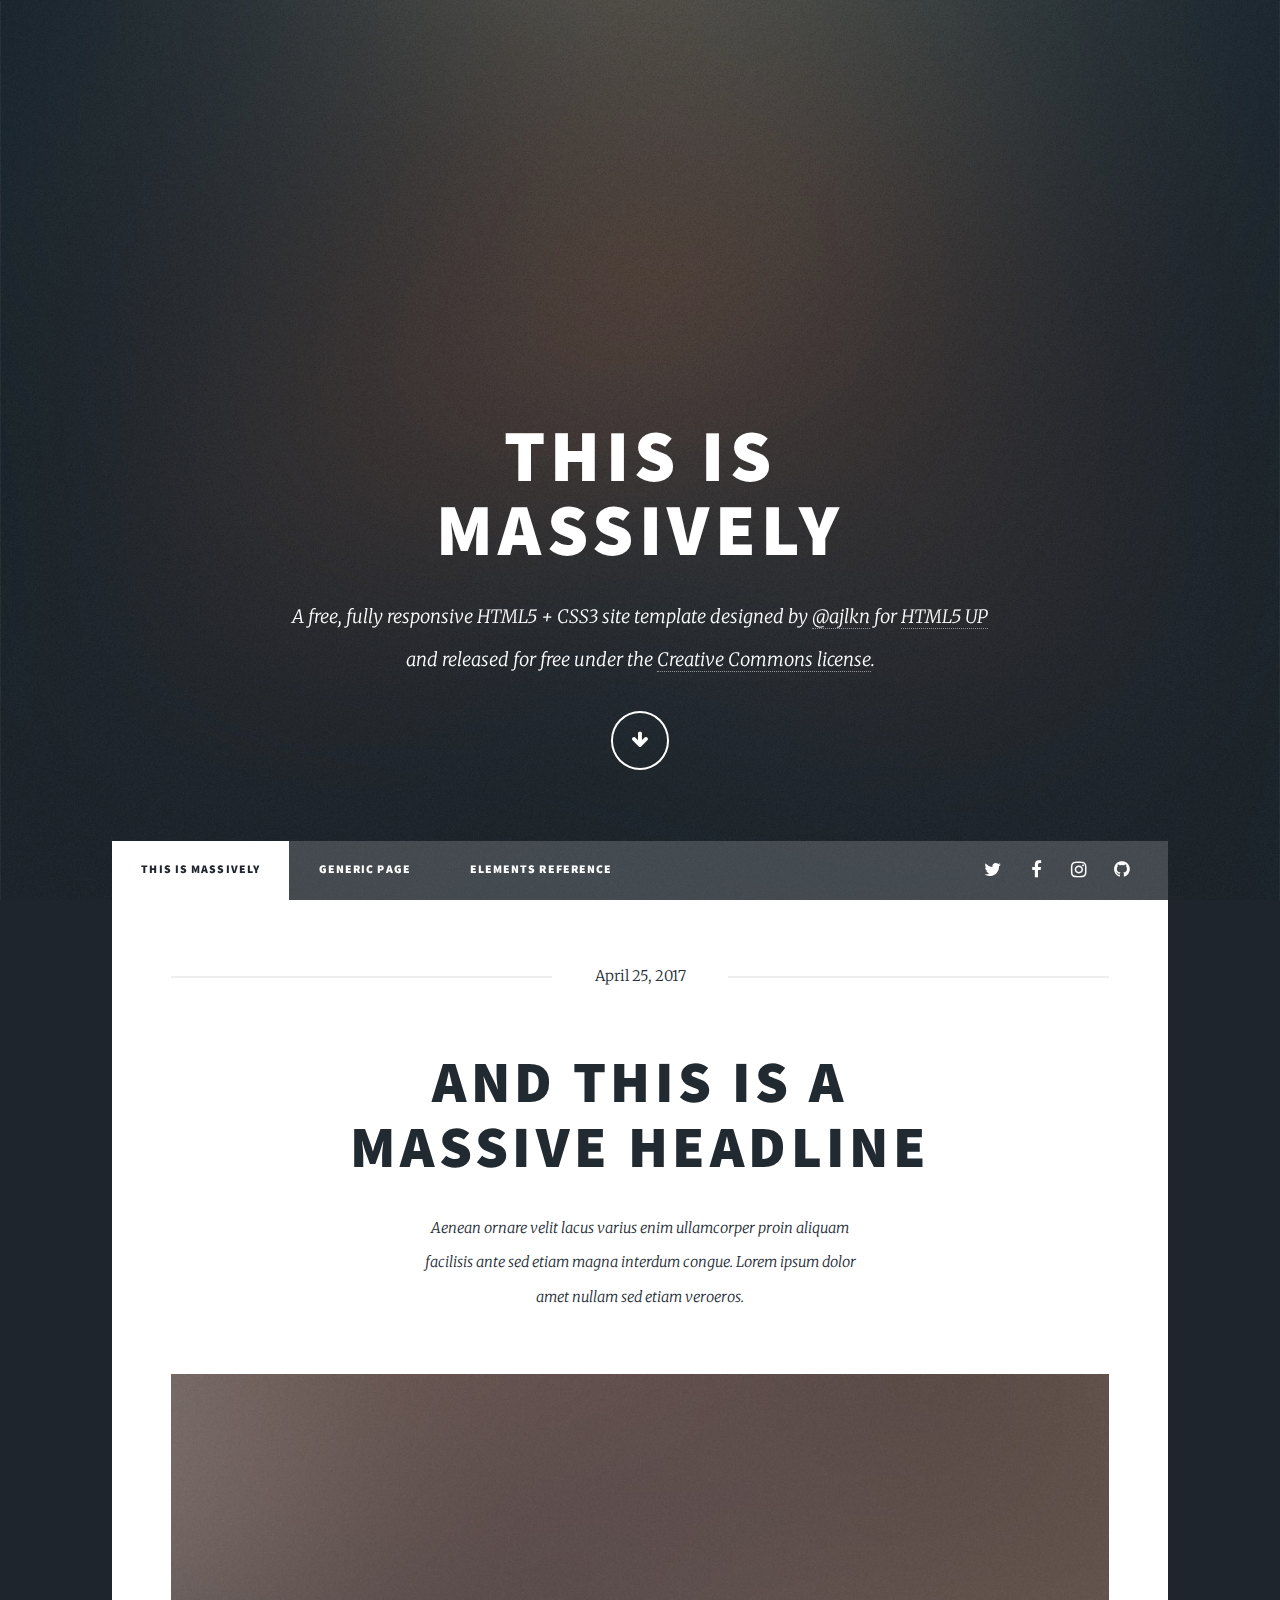
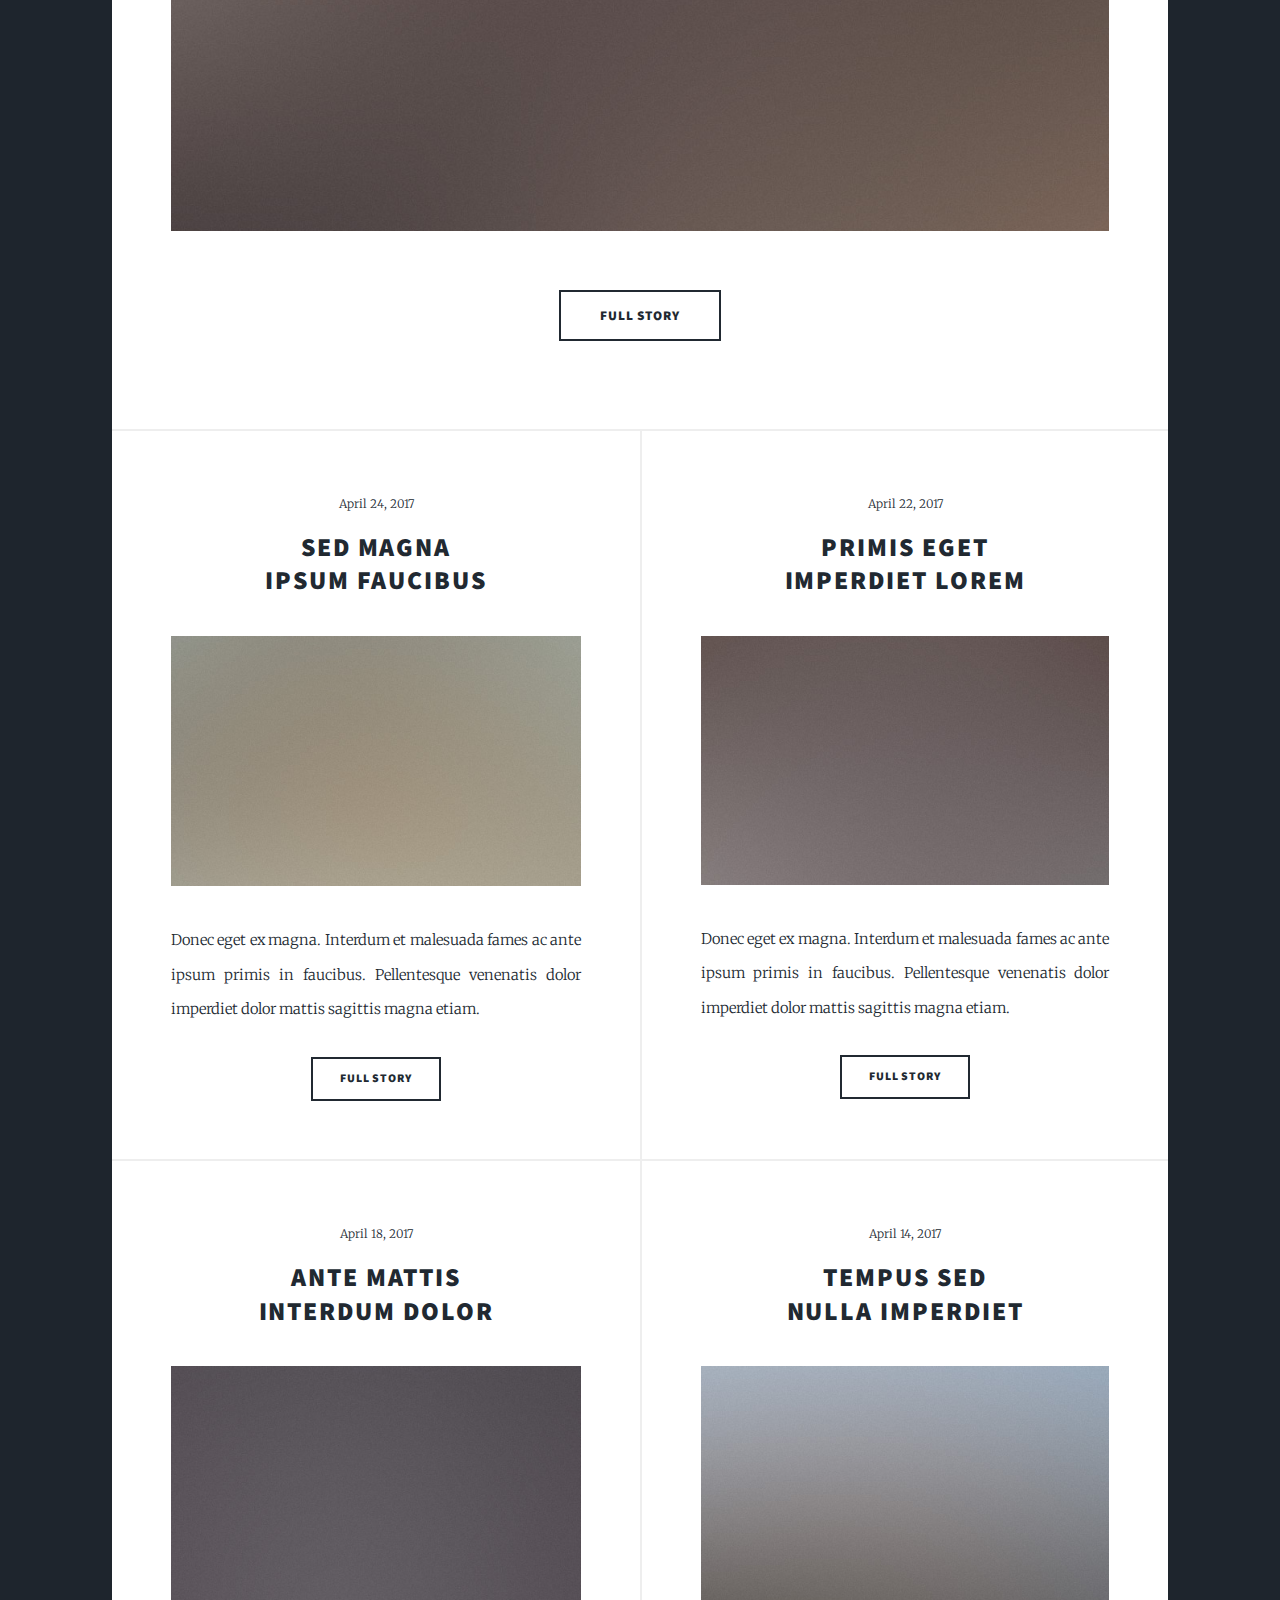
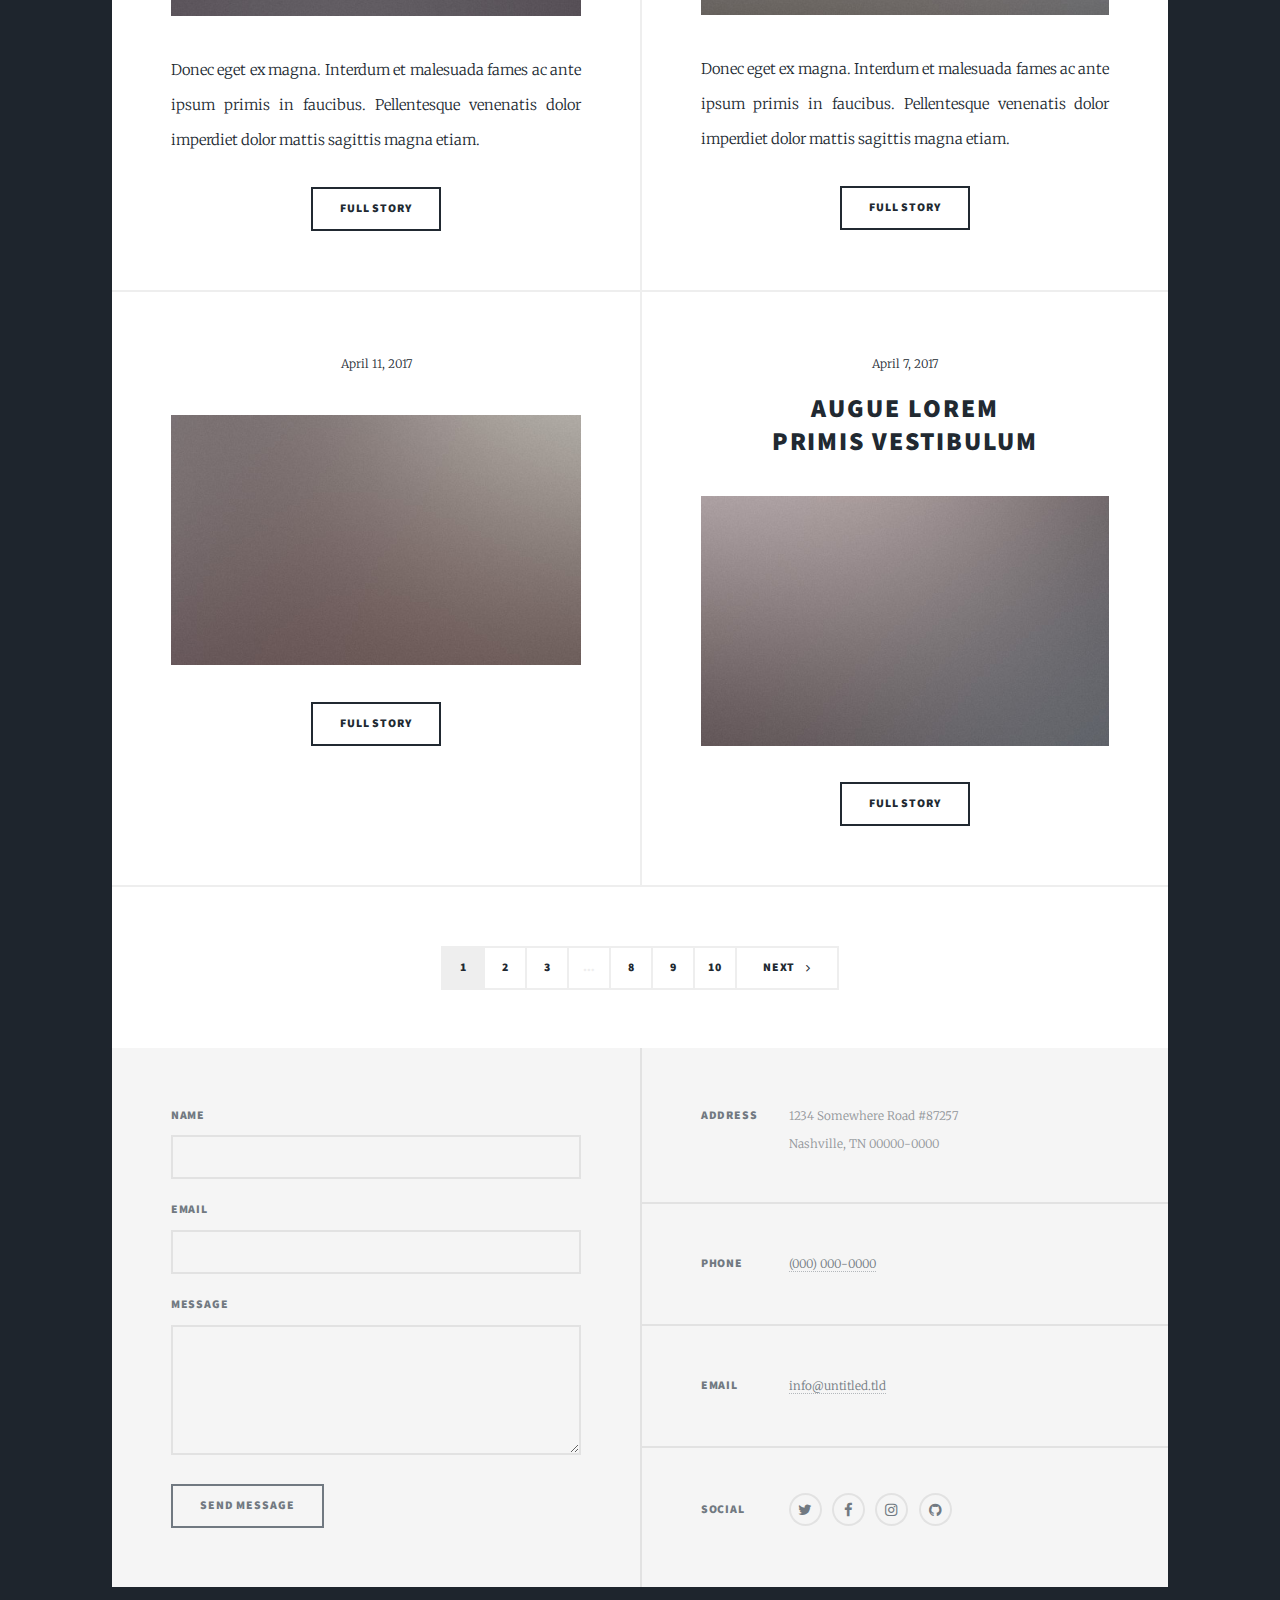
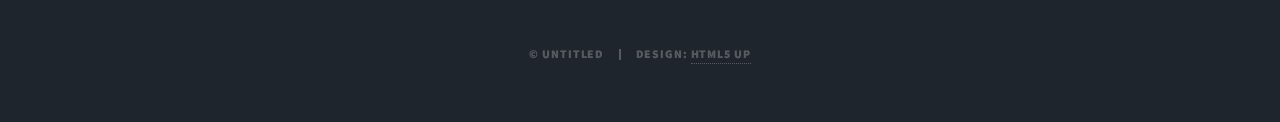
==== commit aa864ccb: "Update links" ====
--- a/index.html
+++ b/index.html
@@ -44,7 +44,7 @@
 							<li><a href="#" class="icon fa-twitter"><span class="label">Twitter</span></a></li>
 							<li><a href="#" class="icon fa-facebook"><span class="label">Facebook</span></a></li>
 							<li><a href="#" class="icon fa-instagram"><span class="label">Instagram</span></a></li>
-							<li><a href="#" class="icon fa-github"><span class="label">GitHub</span></a></li>
+							<li><a href="https://github.com/PedroRodovalho" class="icon fa-github"><span class="label">GitHub</span></a></li>
 						</ul>
 					</nav>
 
@@ -120,11 +120,11 @@
 								<article>
 									<header>
 										<span class="date">April 11, 2017</span>
-										<h2><a href="#">Odio magna<br />
-										sed consectetur</a></h2>
+										<!-- <h2><a href="#">Odio magna<br />
+										sed consectetur</a></h2> -->
 									</header>
 									<a href="#" class="image fit"><img src="images/pic06.jpg" alt="" /></a>
-									<p>Donec eget ex magna. Interdum et malesuada fames ac ante ipsum primis in faucibus. Pellentesque venenatis dolor imperdiet dolor mattis sagittis magna etiam.</p>
+									<!-- <p>Donec eget ex magna. Interdum et malesuada fames ac ante ipsum primis in faucibus. Pellentesque venenatis dolor imperdiet dolor mattis sagittis magna etiam.</p> -->
 									<ul class="actions special">
 										<li><a href="#" class="button">Full Story</a></li>
 									</ul>
@@ -136,7 +136,7 @@
 										primis vestibulum</a></h2>
 									</header>
 									<a href="#" class="image fit"><img src="images/pic07.jpg" alt="" /></a>
-									<p>Donec eget ex magna. Interdum et malesuada fames ac ante ipsum primis in faucibus. Pellentesque venenatis dolor imperdiet dolor mattis sagittis magna etiam.</p>
+									<!-- <p>Donec eget ex magna. Interdum et malesuada fames ac ante ipsum primis in faucibus. Pellentesque venenatis dolor imperdiet dolor mattis sagittis magna etiam.</p> -->
 									<ul class="actions special">
 										<li><a href="#" class="button">Full Story</a></li>
 									</ul>
@@ -203,7 +203,7 @@
 									<li><a href="#" class="icon alt fa-twitter"><span class="label">Twitter</span></a></li>
 									<li><a href="#" class="icon alt fa-facebook"><span class="label">Facebook</span></a></li>
 									<li><a href="#" class="icon alt fa-instagram"><span class="label">Instagram</span></a></li>
-									<li><a href="#" class="icon alt fa-github"><span class="label">GitHub</span></a></li>
+									<li><a href="https://github.com/PedroRodovalho" class="icon alt fa-github"><span class="label">GitHub</span></a></li>
 								</ul>
 							</section>
 						</section>
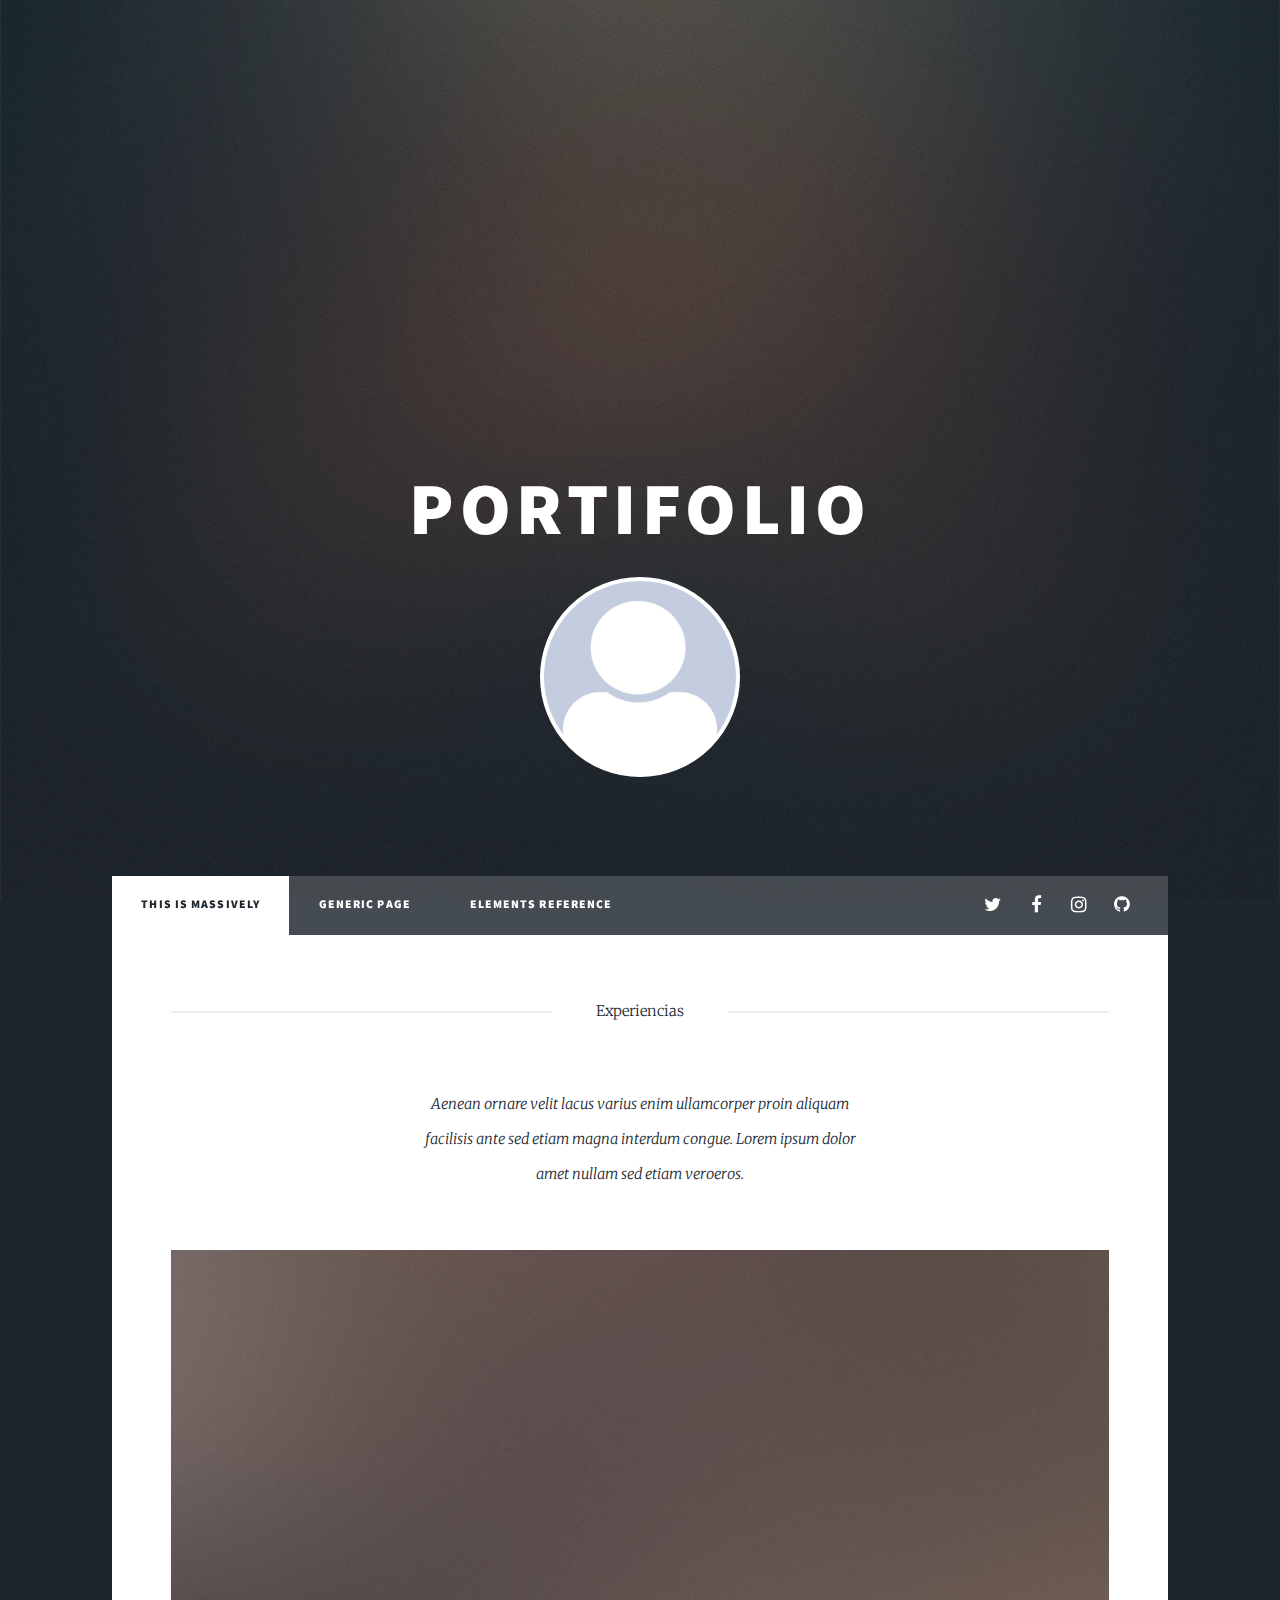
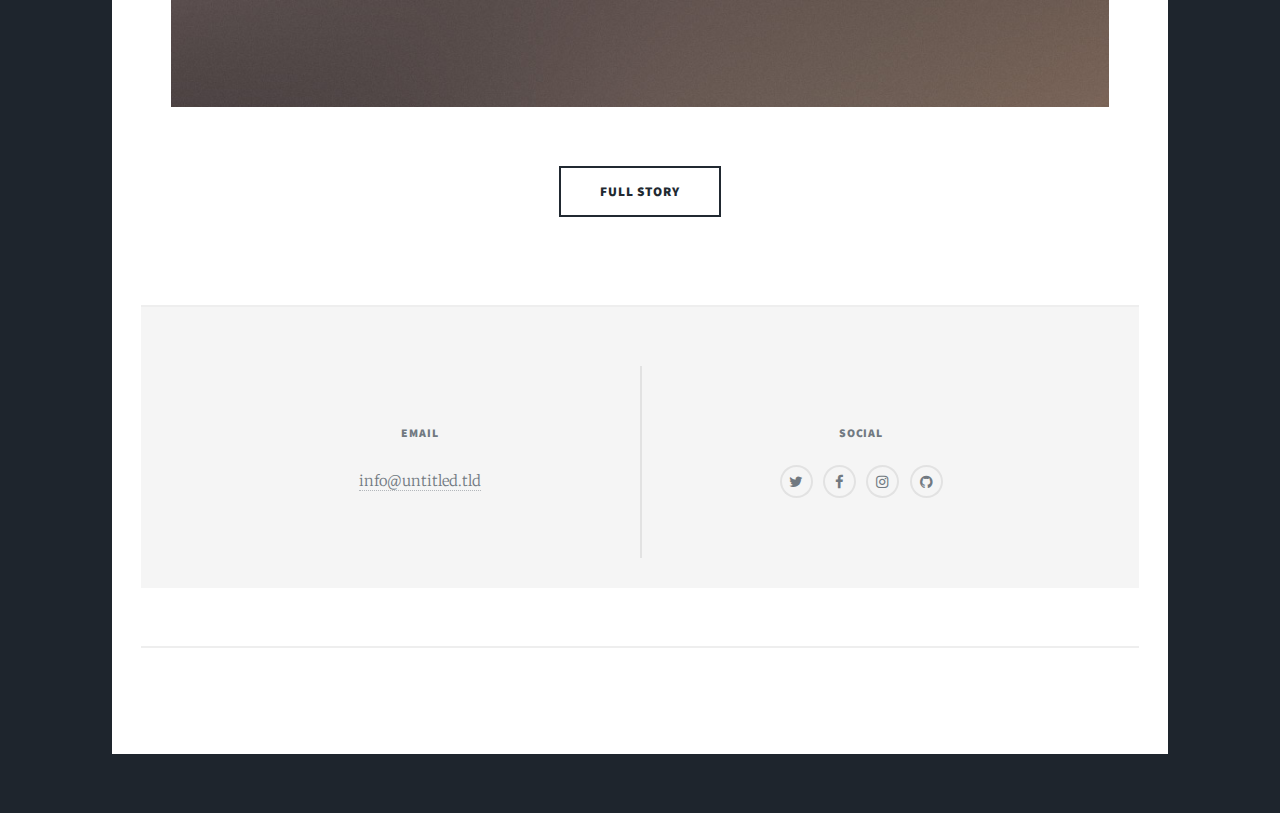
==== commit 7fe97161: "Update" ====
--- a/index.html
+++ b/index.html
@@ -19,19 +19,19 @@
 
 				<!-- Intro -->
 					<div id="intro">
-						<h1>This is<br />
-						Massively</h1>
-						<p>A free, fully responsive HTML5 + CSS3 site template designed by <a href="https://twitter.com/ajlkn">@ajlkn</a> for <a href="https://html5up.net">HTML5 UP</a><br />
-						and released for free under the <a href="https://html5up.net/license">Creative Commons license</a>.</p>
-						<ul class="actions">
+						<h1>Portifolio</h1>
+						<div class="avatar"></div>
+						<br>
+						<!-- <ul class="actions">
 							<li><a href="#header" class="button icon solo fa-arrow-down scrolly">Continue</a></li>
-						</ul>
+						</ul> -->
 					</div>
+					<br>
 
 				<!-- Header -->
-					<header id="header">
+					<!-- <header id="header">
 						<a href="index.html" class="logo">Massively</a>
-					</header>
+					</header> -->
 
 				<!-- Nav -->
 					<nav id="nav">
@@ -54,9 +54,9 @@
 						<!-- Featured Post -->
 							<article class="post featured">
 								<header class="major">
-									<span class="date">April 25, 2017</span>
-									<h2><a href="#">And this is a<br />
-									massive headline</a></h2>
+									<span class="date">Experiencias</span>
+									<!-- <h2><a href="#">And this is a<br />
+									massive headline</a></h2> -->
 									<p>Aenean ornare velit lacus varius enim ullamcorper proin aliquam<br />
 									facilisis ante sed etiam magna interdum congue. Lorem ipsum dolor<br />
 									amet nullam sed etiam veroeros.</p>
@@ -68,7 +68,7 @@
 							</article>
 
 						<!-- Posts -->
-							<section class="posts">
+							<!-- <section class="posts">
 								<article>
 									<header>
 										<span class="date">April 24, 2017</span>
@@ -120,11 +120,11 @@
 								<article>
 									<header>
 										<span class="date">April 11, 2017</span>
-										<!-- <h2><a href="#">Odio magna<br />
-										sed consectetur</a></h2> -->
+										 <h2><a href="#">Odio magna<br />
+										sed consectetur</a></h2> 
 									</header>
 									<a href="#" class="image fit"><img src="images/pic06.jpg" alt="" /></a>
-									<!-- <p>Donec eget ex magna. Interdum et malesuada fames ac ante ipsum primis in faucibus. Pellentesque venenatis dolor imperdiet dolor mattis sagittis magna etiam.</p> -->
+									<p>Donec eget ex magna. Interdum et malesuada fames ac ante ipsum primis in faucibus. Pellentesque venenatis dolor imperdiet dolor mattis sagittis magna etiam.</p>
 									<ul class="actions special">
 										<li><a href="#" class="button">Full Story</a></li>
 									</ul>
@@ -136,17 +136,17 @@
 										primis vestibulum</a></h2>
 									</header>
 									<a href="#" class="image fit"><img src="images/pic07.jpg" alt="" /></a>
-									<!-- <p>Donec eget ex magna. Interdum et malesuada fames ac ante ipsum primis in faucibus. Pellentesque venenatis dolor imperdiet dolor mattis sagittis magna etiam.</p> -->
-									<ul class="actions special">
-										<li><a href="#" class="button">Full Story</a></li>
-									</ul>
-								</article>
-							</section>
+									<p>Donec eget ex magna. Interdum et malesuada fames ac ante ipsum primis in faucibus. Pellentesque venenatis dolor imperdiet dolor mattis sagittis magna etiam.</p>
+									<ul class="actions special">
+										<li><a href="#" class="button">Full Story</a></li>
+									</ul>
+								</article>
+							</section> -->
 
 						<!-- Footer -->
-							<footer>
+							<!-- <footer>
 								<div class="pagination">
-									<!--<a href="#" class="previous">Prev</a>-->
+									<a href="#" class="previous">Prev</a>
 									<a href="#" class="page active">1</a>
 									<a href="#" class="page">2</a>
 									<a href="#" class="page">3</a>
@@ -158,11 +158,11 @@
 								</div>
 							</footer>
 
-					</div>
+					</div> -->
 
 				<!-- Footer -->
-					<footer id="footer">
-						<section>
+					 <footer id="footer">
+					<!--	<section>
 							<form method="post" action="#">
 								<div class="fields">
 									<div class="field">
@@ -192,11 +192,11 @@
 							<section>
 								<h3>Phone</h3>
 								<p><a href="#">(000) 000-0000</a></p>
-							</section>
+							</section> -->
 							<section>
 								<h3>Email</h3>
-								<p><a href="#">info@untitled.tld</a></p>
-							</section>
+									<a href="#" align = "center">info@untitled.tld</a>
+							</section> 
 							<section>
 								<h3>Social</h3>
 								<ul class="icons alt">
@@ -204,6 +204,7 @@
 									<li><a href="#" class="icon alt fa-facebook"><span class="label">Facebook</span></a></li>
 									<li><a href="#" class="icon alt fa-instagram"><span class="label">Instagram</span></a></li>
 									<li><a href="https://github.com/PedroRodovalho" class="icon alt fa-github"><span class="label">GitHub</span></a></li>
+								
 								</ul>
 							</section>
 						</section>
--- a/assets/css/main.css
+++ b/assets/css/main.css
@@ -4650,4 +4650,16 @@
 			visibility: visible;
 		}
 
-	}+	}
+
+/* Profile picture  */
+
+.avatar{
+	width: 200px;
+	height: 200px;
+	background-image: url('images/avatar.jpg');
+	background-size: cover;
+	display: block;
+	border-radius: 50%;
+    border: solid white 4px;
+   }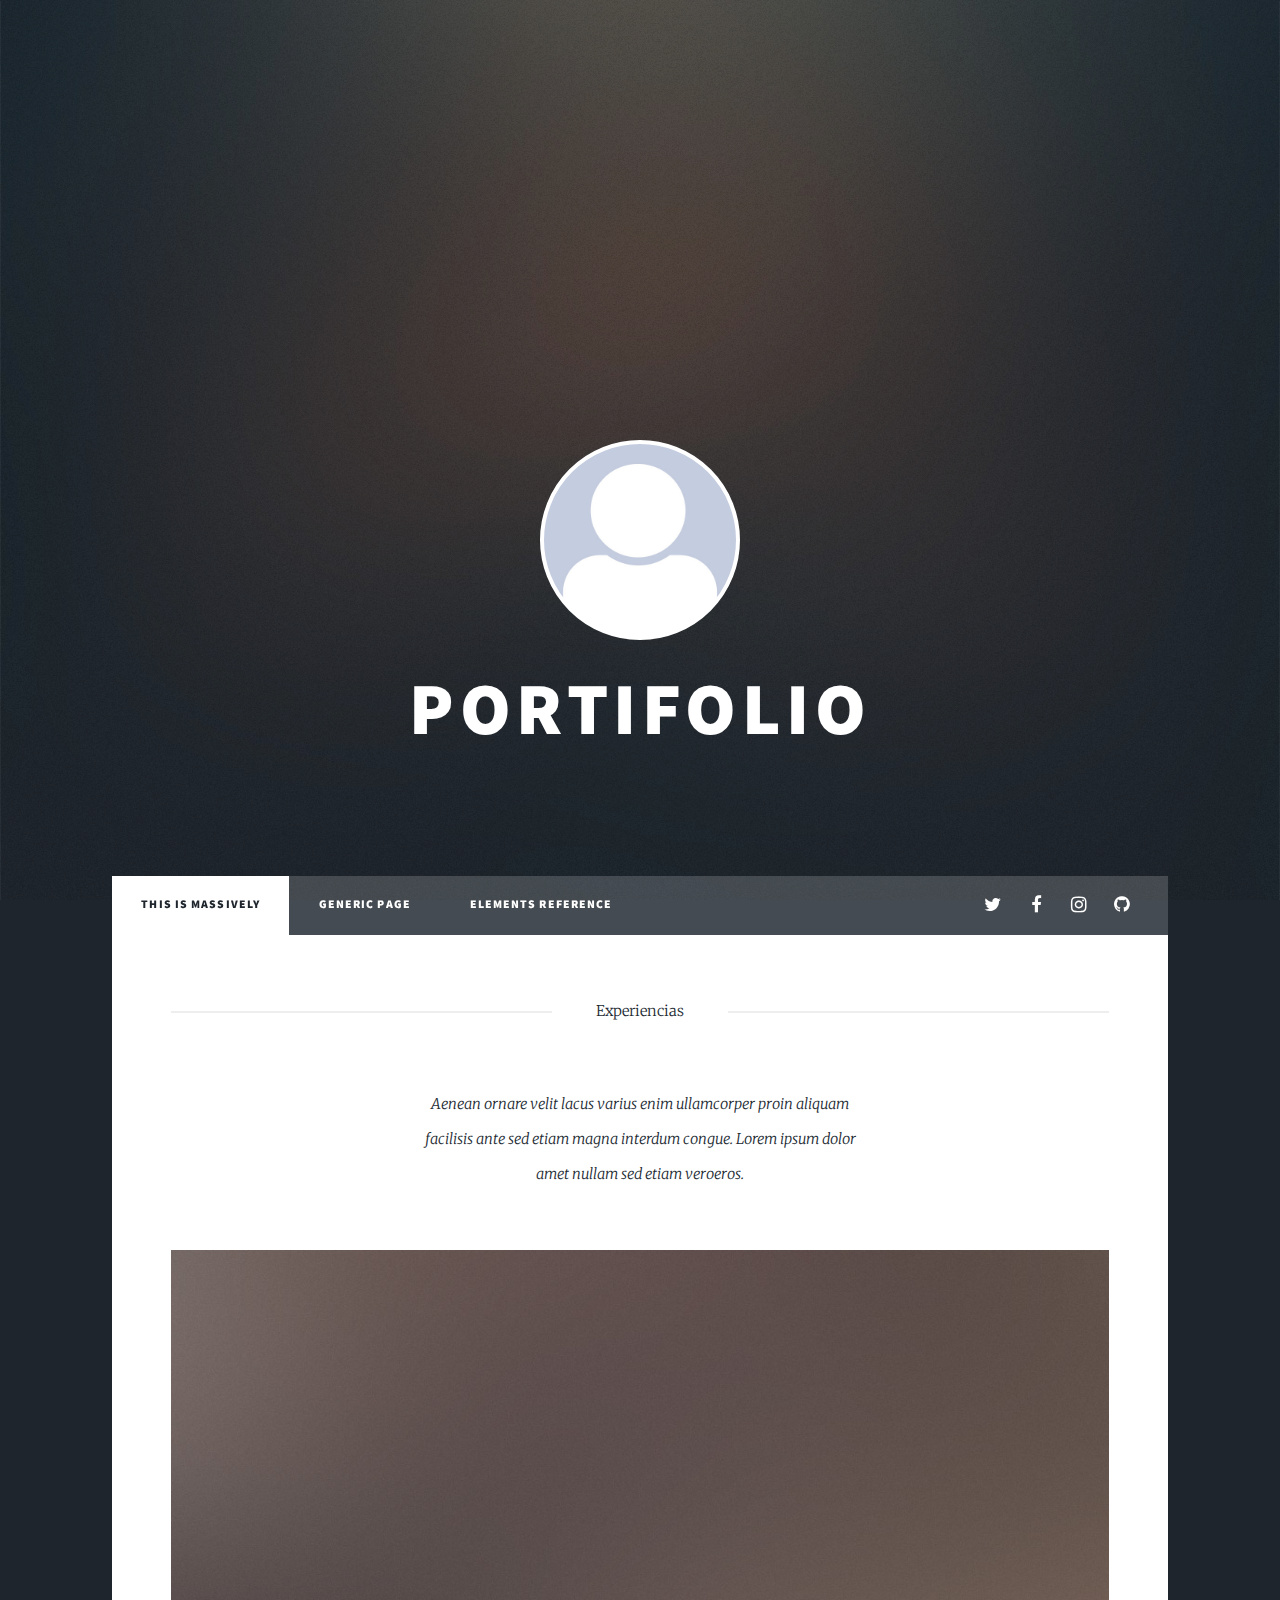
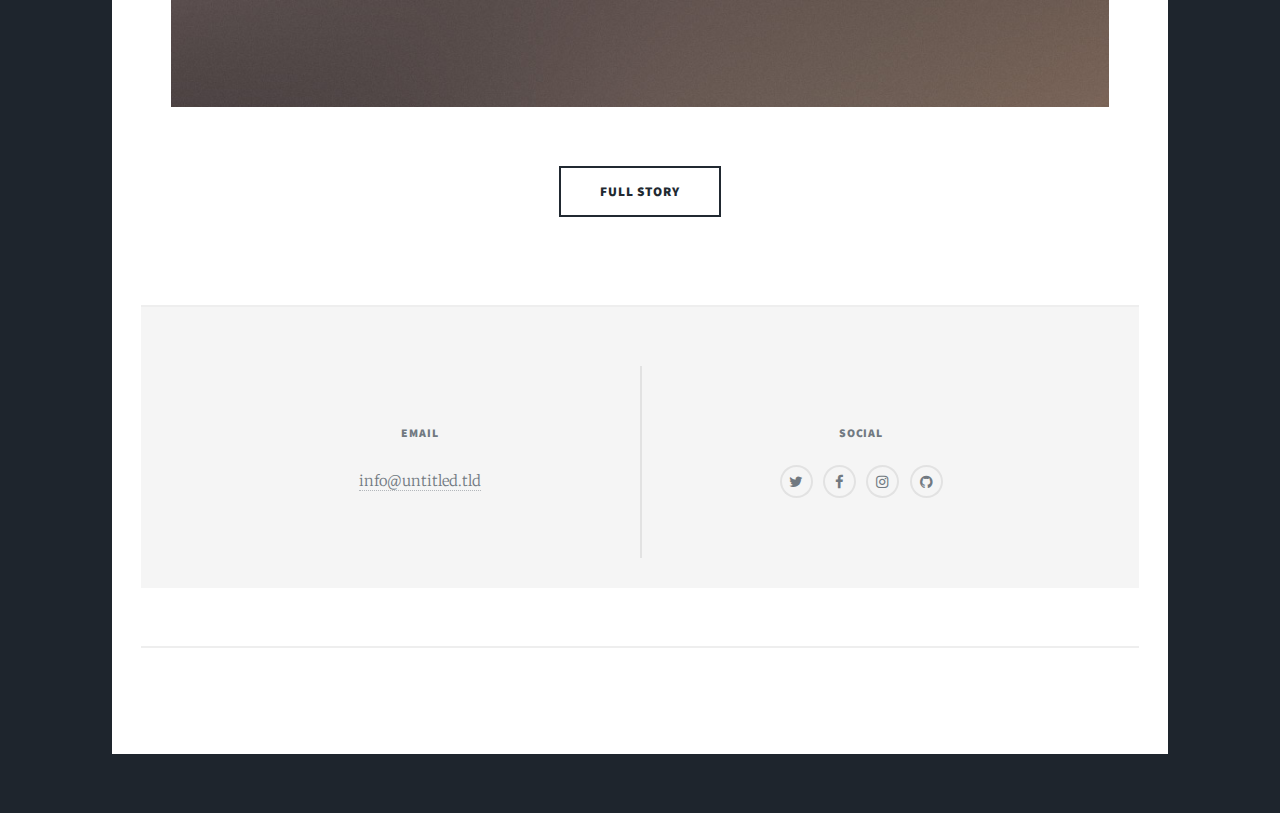
==== commit c4438c80: "Update" ====
--- a/index.html
+++ b/index.html
@@ -19,8 +19,10 @@
 
 				<!-- Intro -->
 					<div id="intro">
+						
+						<div class="avatar"></div>
+						<br>
 						<h1>Portifolio</h1>
-						<div class="avatar"></div>
 						<br>
 						<!-- <ul class="actions">
 							<li><a href="#header" class="button icon solo fa-arrow-down scrolly">Continue</a></li>
